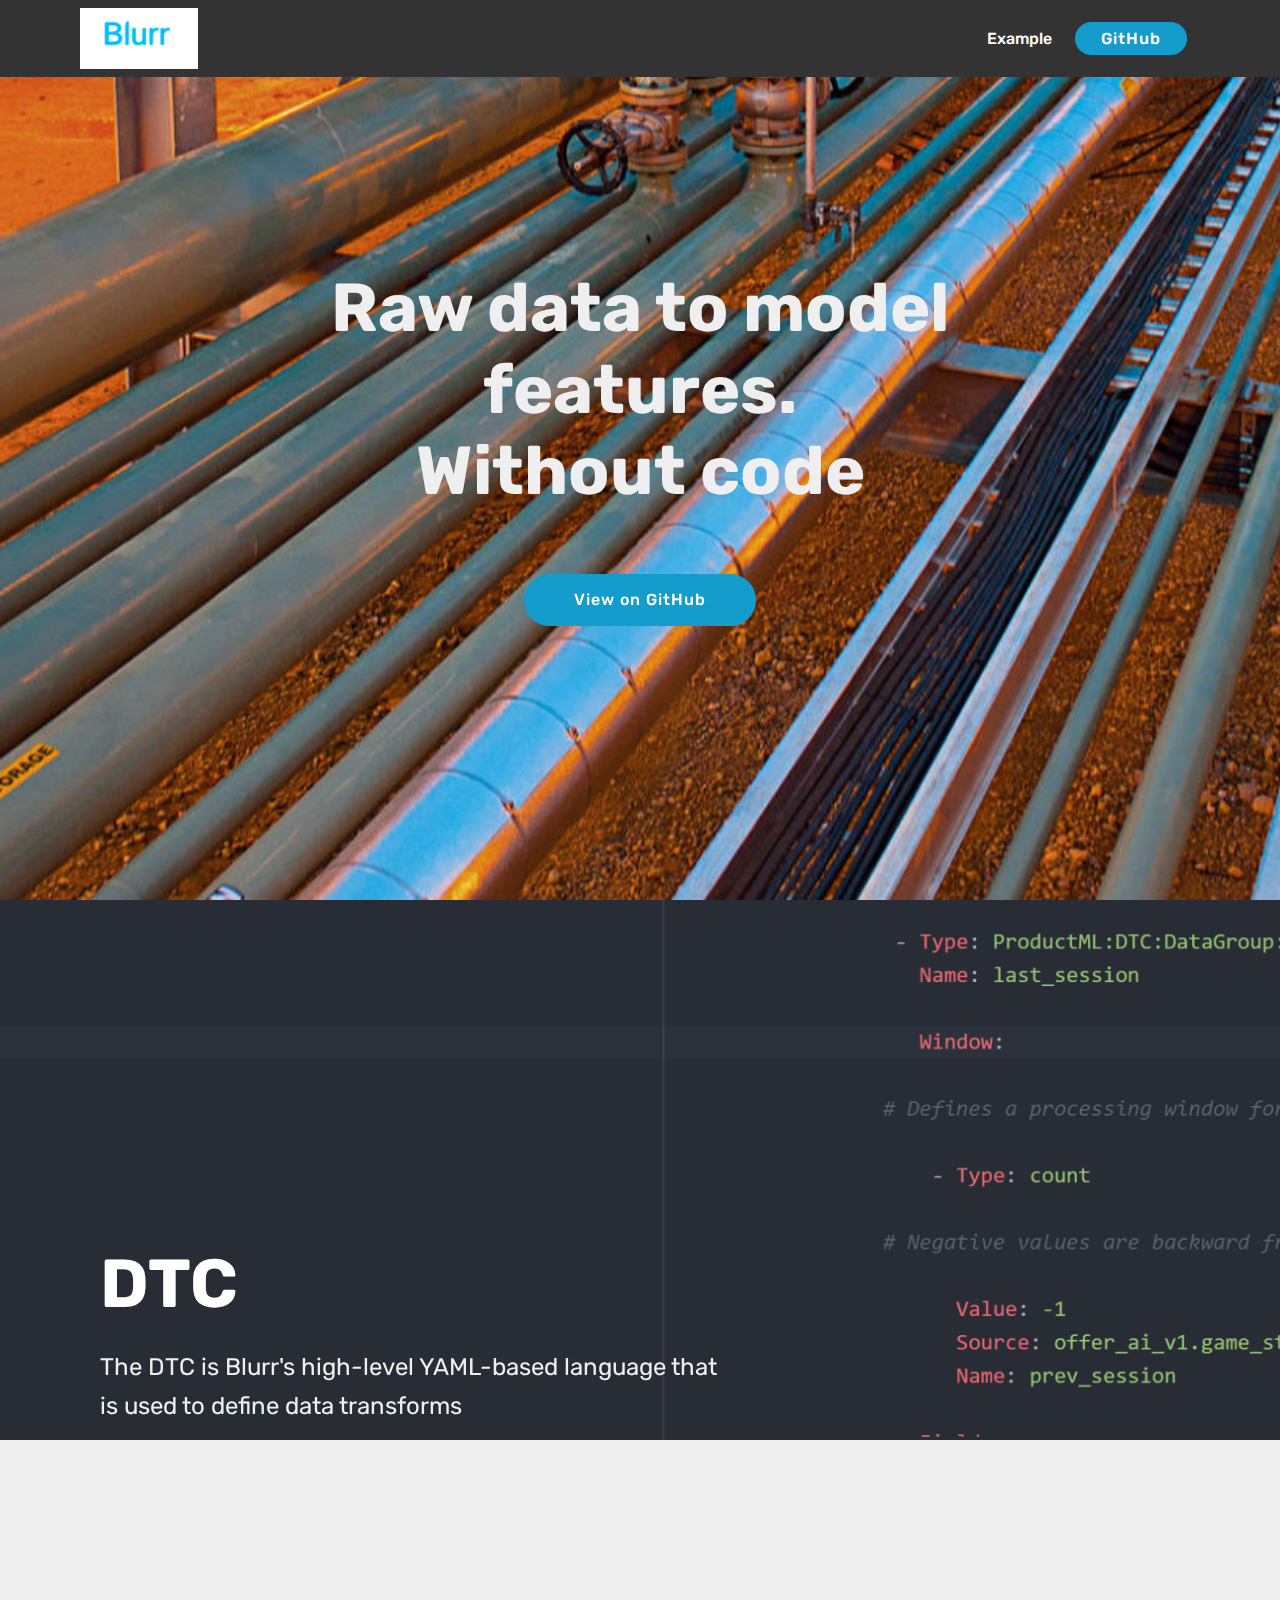
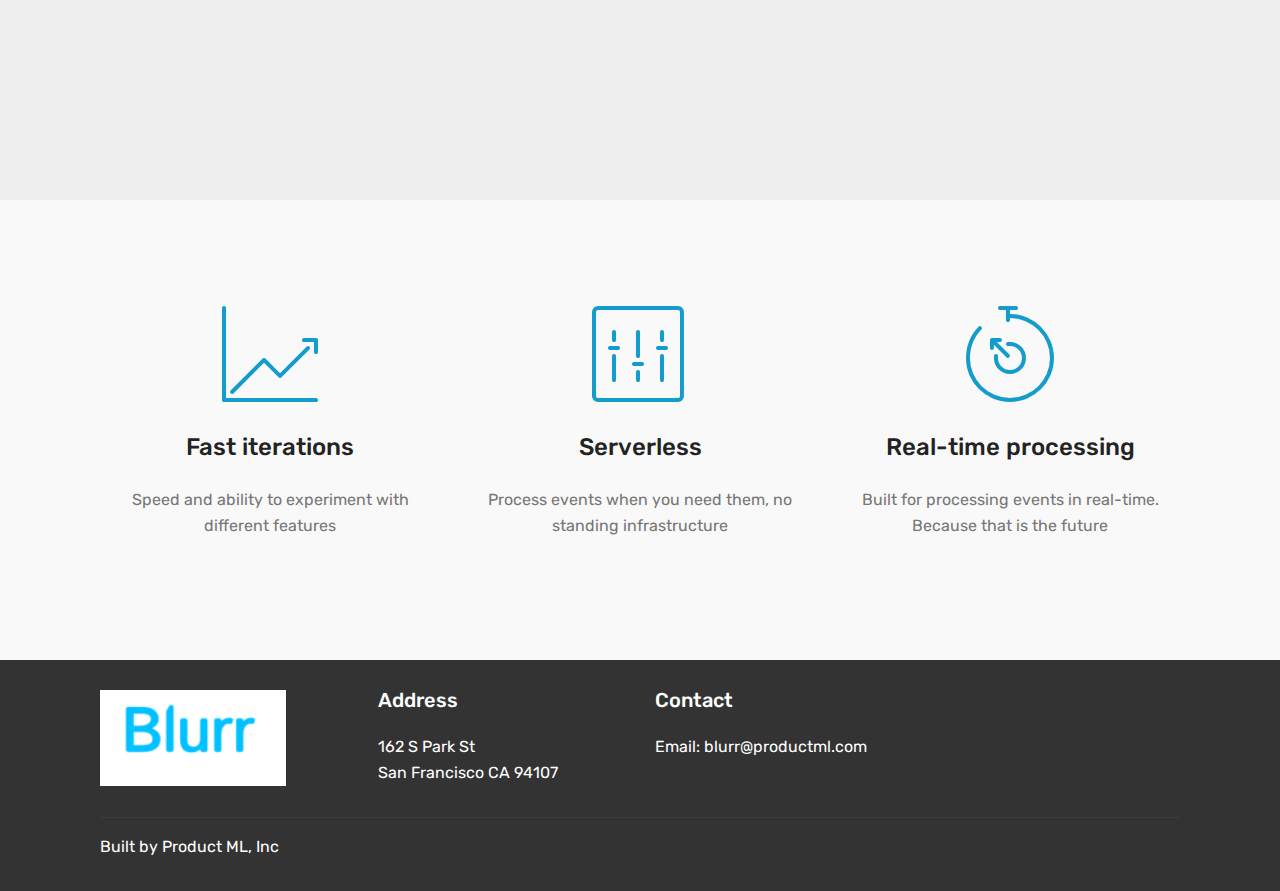
==== index.html @ 09327fb5 "create github pages" ====
<!DOCTYPE html>
<html >
<head>
  <!-- Site made with Mobirise Website Builder v4.6.6, https://mobirise.com -->
  <meta charset="UTF-8">
  <meta http-equiv="X-UA-Compatible" content="IE=edge">
  <meta name="generator" content="Mobirise v4.6.6, mobirise.com">
  <meta name="viewport" content="width=device-width, initial-scale=1, minimum-scale=1">
  <link rel="shortcut icon" href="assets/images/blurr-logo-122x63.png" type="image/x-icon">
  <meta name="description" content="">
  <title>Home</title>
  <link rel="stylesheet" href="assets/web/assets/mobirise-icons/mobirise-icons.css">
  <link rel="stylesheet" href="assets/tether/tether.min.css">
  <link rel="stylesheet" href="assets/bootstrap/css/bootstrap.min.css">
  <link rel="stylesheet" href="assets/bootstrap/css/bootstrap-grid.min.css">
  <link rel="stylesheet" href="assets/bootstrap/css/bootstrap-reboot.min.css">
  <link rel="stylesheet" href="assets/socicon/css/styles.css">
  <link rel="stylesheet" href="assets/dropdown/css/style.css">
  <link rel="stylesheet" href="assets/theme/css/style.css">
  <link rel="stylesheet" href="assets/mobirise/css/mbr-additional.css" type="text/css">
  
  
  
</head>
<body>
  <section class="menu cid-qMsHiB7pyV" once="menu" id="menu2-j">

    

    <nav class="navbar navbar-expand beta-menu navbar-dropdown align-items-center navbar-fixed-top navbar-toggleable-sm">
        <button class="navbar-toggler navbar-toggler-right" type="button" data-toggle="collapse" data-target="#navbarSupportedContent" aria-controls="navbarSupportedContent" aria-expanded="false" aria-label="Toggle navigation">
            <div class="hamburger">
                <span></span>
                <span></span>
                <span></span>
                <span></span>
            </div>
        </button>
        <div class="menu-logo">
            <div class="navbar-brand">
                <span class="navbar-logo">
                    <a href="http://blurr.ai">
                        <img src="assets/images/blurr-logo-122x63.png" alt="Mobirise" title="" style="height: 3.8rem;">
                    </a>
                </span>
                
            </div>
        </div>
        <div class="collapse navbar-collapse" id="navbarSupportedContent">
            <ul class="navbar-nav nav-dropdown" data-app-modern-menu="true"><li class="nav-item">
                    <a class="nav-link link text-white display-4" href="https://github.com/productml/blurr/blob/master/examples/offer-ai/offer-ai-walkthrough.md" target="_blank">
                        Example</a>
                </li></ul>
            <div class="navbar-buttons mbr-section-btn"><a class="btn btn-sm btn-primary display-4" href="https://github.com/productml/blurr" target="_blank">GitHub</a></div>
        </div>
    </nav>
</section>

<section class="engine"><a href="https://mobirise.ws/q">free website creator download</a></section><section class="cid-qMpmPzjKO6 mbr-fullscreen mbr-parallax-background" id="header2-f">

    

    

    <div class="container align-center">
        <div class="row justify-content-md-center">
            <div class="mbr-white col-md-10">
                <h1 class="mbr-section-title mbr-bold pb-3 mbr-fonts-style display-1">Raw data to model features.<br>Without code</h1>
                
                <p class="mbr-text pb-3 mbr-fonts-style display-5"></p>
                <div class="mbr-section-btn"><a class="btn btn-md btn-primary display-4" href="https://github.com/productml/blurr" target="_blank">View on GitHub</a></div>
            </div>
        </div>
    </div>
    
</section>

<section class="header9 cid-qMstLrSmsn mbr-fullscreen mbr-parallax-background" id="header9-h">

    

    

    <div class="container">
        <div class="media-container-column mbr-white col-md-8">
            <h1 class="mbr-section-title align-left mbr-bold pb-3 mbr-fonts-style display-1">
                DTC</h1>
            
            <p class="mbr-text align-left pb-3 mbr-fonts-style display-5">The DTC is Blurr's high-level YAML-based language that <br>is used to define data transforms</p>
            
        </div>
    </div>

    
</section>

<section class="features1 cid-qMsy5CIolj" id="features1-i">
    
    

    
    <div class="container">
        <div class="media-container-row">

            <div class="card p-3 col-12 col-md-6 col-lg-4">
                <div class="card-img pb-3">
                    <span class="mbr-iconfont mbri-growing-chart"></span>
                </div>
                <div class="card-box">
                    <h4 class="card-title py-3 mbr-fonts-style display-5">Fast iterations</h4>
                    <p class="mbr-text mbr-fonts-style display-7">Speed and ability to experiment with different features</p>
                </div>
            </div>

            <div class="card p-3 col-12 col-md-6 col-lg-4">
                <div class="card-img pb-3">
                    <span class="mbr-iconfont mbri-setting2"></span>
                </div>
                <div class="card-box">
                    <h4 class="card-title py-3 mbr-fonts-style display-5">
                        Serverless</h4>
                    <p class="mbr-text mbr-fonts-style display-7">Process events when you need them, no standing infrastructure</p>
                </div>
            </div>

            <div class="card p-3 col-12 col-md-6 col-lg-4">
                <div class="card-img pb-3">
                    <span class="mbr-iconfont mbri-timer"></span>
                </div>
                <div class="card-box">
                    <h4 class="card-title py-3 mbr-fonts-style display-5">
                        Real-time processing</h4>
                    <p class="mbr-text mbr-fonts-style display-7">Built for processing events in real-time. Because that is the future</p>
                </div>
            </div>

            

        </div>

    </div>

</section>

<section class="cid-qMpmPA6nR7" id="footer1-g">

    

    

    <div class="container">
        <div class="media-container-row content text-white">
            <div class="col-12 col-md-3">
                <div class="media-wrap">
                    
                        <img src="assets/images/blurr-logo-192x99.png" alt="Mobirise" title="">
                    
                </div>
            </div>
            <div class="col-12 col-md-3 mbr-fonts-style display-7">
                <h5 class="pb-3">
                    Address
                </h5>
                <p class="mbr-text">
                    162 S Park St &nbsp; &nbsp; &nbsp; &nbsp; &nbsp; &nbsp; &nbsp; &nbsp; &nbsp; &nbsp;&nbsp;<br>San Francisco CA 94107</p>
            </div>
            <div class="col-12 col-md-3 mbr-fonts-style display-7">
                <h5 class="pb-3">
                    Contact</h5>
                <p class="mbr-text">
                    Email: blurr@productml.com&nbsp;<br><br></p>
            </div>
            <div class="col-12 col-md-3 mbr-fonts-style display-7">
                <h5 class="pb-3"></h5>
                <p class="mbr-text"></p>
            </div>
        </div>
        <div class="footer-lower">
            <div class="media-container-row">
                <div class="col-sm-12">
                    <hr>
                </div>
            </div>
            <div class="media-container-row mbr-white">
                <div class="col-sm-6 copyright">
                    <p class="mbr-text mbr-fonts-style display-7">Built by Product ML, Inc</p>
                </div>
                <div class="col-md-6">
                    
                </div>
            </div>
        </div>
    </div>
</section>


  <script src="assets/web/assets/jquery/jquery.min.js"></script>
  <script src="assets/popper/popper.min.js"></script>
  <script src="assets/tether/tether.min.js"></script>
  <script src="assets/bootstrap/js/bootstrap.min.js"></script>
  <script src="assets/dropdown/js/script.min.js"></script>
  <script src="assets/touchswipe/jquery.touch-swipe.min.js"></script>
  <script src="assets/parallax/jarallax.min.js"></script>
  <script src="assets/smoothscroll/smooth-scroll.js"></script>
  <script src="assets/theme/js/script.js"></script>
  
  
</body>
</html>
---- assets/web/assets/mobirise-icons/mobirise-icons.css ----
@font-face {
  font-family: 'MobiriseIcons';
  src:  url('mobirise-icons.eot?spat4u');
  src:  url('mobirise-icons.eot?spat4u#iefix') format('embedded-opentype'),
    url('mobirise-icons.ttf?spat4u') format('truetype'),
    url('mobirise-icons.woff?spat4u') format('woff'),
    url('mobirise-icons.svg?spat4u#MobiriseIcons') format('svg');
  font-weight: normal;
  font-style: normal;
}

[class^="mbri-"], [class*=" mbri-"] {
  /* use !important to prevent issues with browser extensions that change fonts */
  font-family: MobiriseIcons !important;
  speak: none;
  font-style: normal;
  font-weight: normal;
  font-variant: normal;
  text-transform: none;
  line-height: 1;

  /* Better Font Rendering =========== */
  -webkit-font-smoothing: antialiased;
  -moz-osx-font-smoothing: grayscale;
}

.mbri-add-submenu:before {
  content: "\e900";
}
.mbri-alert:before {
  content: "\e901";
}
.mbri-align-center:before {
  content: "\e902";
}
.mbri-align-justify:before {
  content: "\e903";
}
.mbri-align-left:before {
  content: "\e904";
}
.mbri-align-right:before {
  content: "\e905";
}
.mbri-android:before {
  content: "\e906";
}
.mbri-apple:before {
  content: "\e907";
}
.mbri-arrow-down:before {
  content: "\e908";
}
.mbri-arrow-next:before {
  content: "\e909";
}
.mbri-arrow-prev:before {
  content: "\e90a";
}
.mbri-arrow-up:before {
  content: "\e90b";
}
.mbri-bold:before {
  content: "\e90c";
}
.mbri-bookmark:before {
  content: "\e90d";
}
.mbri-bootstrap:before {
  content: "\e90e";
}
.mbri-briefcase:before {
  content: "\e90f";
}
.mbri-browse:before {
  content: "\e910";
}
.mbri-bulleted-list:before {
  content: "\e911";
}
.mbri-calendar:before {
  content: "\e912";
}
.mbri-camera:before {
  content: "\e913";
}
.mbri-cart-add:before {
  content: "\e914";
}
.mbri-cart-full:before {
  content: "\e915";
}
.mbri-cash:before {
  content: "\e916";
}
.mbri-change-style:before {
  content: "\e917";
}
.mbri-chat:before {
  content: "\e918";
}
.mbri-clock:before {
  content: "\e919";
}
.mbri-close:before {
  content: "\e91a";
}
.mbri-cloud:before {
  content: "\e91b";
}
.mbri-code:before {
  content: "\e91c";
}
.mbri-contact-form:before {
  content: "\e91d";
}
.mbri-credit-card:before {
  content: "\e91e";
}
.mbri-cursor-click:before {
  content: "\e91f";
}
.mbri-cust-feedback:before {
  content: "\e920";
}
.mbri-database:before {
  content: "\e921";
}
.mbri-delivery:before {
  content: "\e922";
}
.mbri-desktop:before {
  content: "\e923";
}
.mbri-devices:before {
  content: "\e924";
}
.mbri-down:before {
  content: "\e925";
}
.mbri-download:before {
  content: "\e989";
}
.mbri-drag-n-drop:before {
  content: "\e927";
}
.mbri-drag-n-drop2:before {
  content: "\e928";
}
.mbri-edit:before {
  content: "\e929";
}
.mbri-edit2:before {
  content: "\e92a";
}
.mbri-error:before {
  content: "\e92b";
}
.mbri-extension:before {
  content: "\e92c";
}
.mbri-features:before {
  content: "\e92d";
}
.mbri-file:before {
  content: "\e92e";
}
.mbri-flag:before {
  content: "\e92f";
}
.mbri-folder:before {
  content: "\e930";
}
.mbri-gift:before {
  content: "\e931";
}
.mbri-github:before {
  content: "\e932";
}
.mbri-globe:before {
  content: "\e933";
}
.mbri-globe-2:before {
  content: "\e934";
}
.mbri-growing-chart:before {
  content: "\e935";
}
.mbri-hearth:before {
  content: "\e936";
}
.mbri-help:before {
  content: "\e937";
}
.mbri-home:before {
  content: "\e938";
}
.mbri-hot-cup:before {
  content: "\e939";
}
.mbri-idea:before {
  content: "\e93a";
}
.mbri-image-gallery:before {
  content: "\e93b";
}
.mbri-image-slider:before {
  content: "\e93c";
}
.mbri-info:before {
  content: "\e93d";
}
.mbri-italic:before {
  content: "\e93e";
}
.mbri-key:before {
  content: "\e93f";
}
.mbri-laptop:before {
  content: "\e940";
}
.mbri-layers:before {
  content: "\e941";
}
.mbri-left-right:before {
  content: "\e942";
}
.mbri-left:before {
  content: "\e943";
}
.mbri-letter:before {
  content: "\e944";
}
.mbri-like:before {
  content: "\e945";
}
.mbri-link:before {
  content: "\e946";
}
.mbri-lock:before {
  content: "\e947";
}
.mbri-login:before {
  content: "\e948";
}
.mbri-logout:before {
  content: "\e949";
}
.mbri-magic-stick:before {
  content: "\e94a";
}
.mbri-map-pin:before {
  content: "\e94b";
}
.mbri-menu:before {
  content: "\e94c";
}
.mbri-mobile:before {
  content: "\e94d";
}
.mbri-mobile2:before {
  content: "\e94e";
}
.mbri-mobirise:before {
  content: "\e94f";
}
.mbri-more-horizontal:before {
  content: "\e950";
}
.mbri-more-vertical:before {
  content: "\e951";
}
.mbri-music:before {
  content: "\e952";
}
.mbri-new-file:before {
  content: "\e953";
}
.mbri-numbered-list:before {
  content: "\e954";
}
.mbri-opened-folder:before {
  content: "\e955";
}
.mbri-pages:before {
  content: "\e956";
}
.mbri-paper-plane:before {
  content: "\e957";
}
.mbri-paperclip:before {
  content: "\e958";
}
.mbri-photo:before {
  content: "\e959";
}
.mbri-photos:before {
  content: "\e95a";
}
.mbri-pin:before {
  content: "\e95b";
}
.mbri-play:before {
  content: "\e95c";
}
.mbri-plus:before {
  content: "\e95d";
}
.mbri-preview:before {
  content: "\e95e";
}
.mbri-print:before {
  content: "\e95f";
}
.mbri-protect:before {
  content: "\e960";
}
.mbri-question:before {
  content: "\e961";
}
.mbri-quote-left:before {
  content: "\e962";
}
.mbri-quote-right:before {
  content: "\e963";
}
.mbri-refresh:before {
  content: "\e964";
}
.mbri-responsive:before {
  content: "\e965";
}
.mbri-right:before {
  content: "\e966";
}
.mbri-rocket:before {
  content: "\e967";
}
.mbri-sad-face:before {
  content: "\e968";
}
.mbri-sale:before {
  content: "\e969";
}
.mbri-save:before {
  content: "\e96a";
}
.mbri-search:before {
  content: "\e96b";
}
.mbri-setting:before {
  content: "\e96c";
}
.mbri-setting2:before {
  content: "\e96d";
}
.mbri-setting3:before {
  content: "\e96e";
}
.mbri-share:before {
  content: "\e96f";
}
.mbri-shopping-bag:before {
  content: "\e970";
}
.mbri-shopping-basket:before {
  content: "\e971";
}
.mbri-shopping-cart:before {
  content: "\e972";
}
.mbri-sites:before {
  content: "\e973";
}
.mbri-smile-face:before {
  content: "\e974";
}
.mbri-speed:before {
  content: "\e975";
}
.mbri-star:before {
  content: "\e976";
}
.mbri-success:before {
  content: "\e977";
}
.mbri-sun:before {
  content: "\e978";
}
.mbri-sun2:before {
  content: "\e979";
}
.mbri-tablet:before {
  content: "\e97a";
}
.mbri-tablet-vertical:before {
  content: "\e97b";
}
.mbri-target:before {
  content: "\e97c";
}
.mbri-timer:before {
  content: "\e97d";
}
.mbri-to-ftp:before {
  content: "\e97e";
}
.mbri-to-local-drive:before {
  content: "\e97f";
}
.mbri-touch-swipe:before {
  content: "\e980";
}
.mbri-touch:before {
  content: "\e981";
}
.mbri-trash:before {
  content: "\e982";
}
.mbri-underline:before {
  content: "\e983";
}
.mbri-unlink:before {
  content: "\e984";
}
.mbri-unlock:before {
  content: "\e985";
}
.mbri-up-down:before {
  content: "\e986";
}
.mbri-up:before {
  content: "\e987";
}
.mbri-update:before {
  content: "\e988";
}
.mbri-upload:before {
 content: "\e926"; 
}
.mbri-user:before {
  content: "\e98a";
}
.mbri-user2:before {
  content: "\e98b";
}
.mbri-users:before {
  content: "\e98c";
}
.mbri-video:before {
  content: "\e98d";
}
.mbri-video-play:before {
  content: "\e98e";
}
.mbri-watch:before {
  content: "\e98f";
}
.mbri-website-theme:before {
  content: "\e990";
}
.mbri-wifi:before {
  content: "\e991";
}
.mbri-windows:before {
  content: "\e992";
}
.mbri-zoom-out:before {
  content: "\e993";
}
.mbri-redo:before {
  content: "\e994";
}
.mbri-undo:before {
  content: "\e995";
}
---- assets/socicon/css/styles.css ----
@charset "UTF-8";

@font-face {
  font-family: "socicon";
  src:url("../fonts/socicon.eot");
  src:url("../fonts/socicon.eot?#iefix") format("embedded-opentype"),
    url("../fonts/socicon.woff") format("woff"),
    url("../fonts/socicon.ttf") format("truetype"),
    url("../fonts/socicon.svg#socicon") format("svg");
  font-weight: normal;
  font-style: normal;

}

[data-icon]:before {
  font-family: "socicon" !important;
  content: attr(data-icon);
  font-style: normal !important;
  font-weight: normal !important;
  font-variant: normal !important;
  text-transform: none !important;
  speak: none;
  line-height: 1;
  -webkit-font-smoothing: antialiased;
  -moz-osx-font-smoothing: grayscale;
}

[class^="socicon-"]:before,
[class*=" socicon-"]:before {
  font-family: "socicon" !important;
  font-style: normal !important;
  font-weight: normal !important;
  font-variant: normal !important;
  text-transform: none !important;
  speak: none;
  line-height: 1;
  -webkit-font-smoothing: antialiased;
  -moz-osx-font-smoothing: grayscale;
}

.socicon-modelmayhem:before {
  content: "\e000";
}
.socicon-mixcloud:before {
  content: "\e001";
}
.socicon-drupal:before {
  content: "\e002";
}
.socicon-swarm:before {
  content: "\e003";
}
.socicon-istock:before {
  content: "\e004";
}
.socicon-yammer:before {
  content: "\e005";
}
.socicon-ello:before {
  content: "\e006";
}
.socicon-stackoverflow:before {
  content: "\e007";
}
.socicon-persona:before {
  content: "\e008";
}
.socicon-triplej:before {
  content: "\e009";
}
.socicon-houzz:before {
  content: "\e00a";
}
.socicon-rss:before {
  content: "\e00b";
}
.socicon-paypal:before {
  content: "\e00c";
}
.socicon-odnoklassniki:before {
  content: "\e00d";
}
.socicon-airbnb:before {
  content: "\e00e";
}
.socicon-periscope:before {
  content: "\e00f";
}
.socicon-outlook:before {
  content: "\e010";
}
.socicon-coderwall:before {
  content: "\e011";
}
.socicon-tripadvisor:before {
  content: "\e012";
}
.socicon-appnet:before {
  content: "\e013";
}
.socicon-goodreads:before {
  content: "\e014";
}
.socicon-tripit:before {
  content: "\e015";
}
.socicon-lanyrd:before {
  content: "\e016";
}
.socicon-slideshare:before {
  content: "\e017";
}
.socicon-buffer:before {
  content: "\e018";
}
.socicon-disqus:before {
  content: "\e019";
}
.socicon-vkontakte:before {
  content: "\e01a";
}
.socicon-whatsapp:before {
  content: "\e01b";
}
.socicon-patreon:before {
  content: "\e01c";
}
.socicon-storehouse:before {
  content: "\e01d";
}
.socicon-pocket:before {
  content: "\e01e";
}
.socicon-mail:before {
  content: "\e01f";
}
.socicon-blogger:before {
  content: "\e020";
}
.socicon-technorati:before {
  content: "\e021";
}
.socicon-reddit:before {
  content: "\e022";
}
.socicon-dribbble:before {
  content: "\e023";
}
.socicon-stumbleupon:before {
  content: "\e024";
}
.socicon-digg:before {
  content: "\e025";
}
.socicon-envato:before {
  content: "\e026";
}
.socicon-behance:before {
  content: "\e027";
}
.socicon-delicious:before {
  content: "\e028";
}
.socicon-deviantart:before {
  content: "\e029";
}
.socicon-forrst:before {
  content: "\e02a";
}
.socicon-play:before {
  content: "\e02b";
}
.socicon-zerply:before {
  content: "\e02c";
}
.socicon-wikipedia:before {
  content: "\e02d";
}
.socicon-apple:before {
  content: "\e02e";
}
.socicon-flattr:before {
  content: "\e02f";
}
.socicon-github:before {
  content: "\e030";
}
.socicon-renren:before {
  content: "\e031";
}
.socicon-friendfeed:before {
  content: "\e032";
}
.socicon-newsvine:before {
  content: "\e033";
}
.socicon-identica:before {
  content: "\e034";
}
.socicon-bebo:before {
  content: "\e035";
}
.socicon-zynga:before {
  content: "\e036";
}
.socicon-steam:before {
  content: "\e037";
}
.socicon-xbox:before {
  content: "\e038";
}
.socicon-windows:before {
  content: "\e039";
}
.socicon-qq:before {
  content: "\e03a";
}
.socicon-douban:before {
  content: "\e03b";
}
.socicon-meetup:before {
  content: "\e03c";
}
.socicon-playstation:before {
  content: "\e03d";
}
.socicon-android:before {
  content: "\e03e";
}
.socicon-snapchat:before {
  content: "\e03f";
}
.socicon-twitter:before {
  content: "\e040";
}
.socicon-facebook:before {
  content: "\e041";
}
.socicon-googleplus:before {
  content: "\e042";
}
.socicon-pinterest:before {
  content: "\e043";
}
.socicon-foursquare:before {
  content: "\e044";
}
.socicon-yahoo:before {
  content: "\e045";
}
.socicon-skype:before {
  content: "\e046";
}
.socicon-yelp:before {
  content: "\e047";
}
.socicon-feedburner:before {
  content: "\e048";
}
.socicon-linkedin:before {
  content: "\e049";
}
.socicon-viadeo:before {
  content: "\e04a";
}
.socicon-xing:before {
  content: "\e04b";
}
.socicon-myspace:before {
  content: "\e04c";
}
.socicon-soundcloud:before {
  content: "\e04d";
}
.socicon-spotify:before {
  content: "\e04e";
}
.socicon-grooveshark:before {
  content: "\e04f";
}
.socicon-lastfm:before {
  content: "\e050";
}
.socicon-youtube:before {
  content: "\e051";
}
.socicon-vimeo:before {
  content: "\e052";
}
.socicon-dailymotion:before {
  content: "\e053";
}
.socicon-vine:before {
  content: "\e054";
}
.socicon-flickr:before {
  content: "\e055";
}
.socicon-500px:before {
  content: "\e056";
}
.socicon-wordpress:before {
  content: "\e058";
}
.socicon-tumblr:before {
  content: "\e059";
}
.socicon-twitch:before {
  content: "\e05a";
}
.socicon-8tracks:before {
  content: "\e05b";
}
.socicon-amazon:before {
  content: "\e05c";
}
.socicon-icq:before {
  content: "\e05d";
}
.socicon-smugmug:before {
  content: "\e05e";
}
.socicon-ravelry:before {
  content: "\e05f";
}
.socicon-weibo:before {
  content: "\e060";
}
.socicon-baidu:before {
  content: "\e061";
}
.socicon-angellist:before {
  content: "\e062";
}
.socicon-ebay:before {
  content: "\e063";
}
.socicon-imdb:before {
  content: "\e064";
}
.socicon-stayfriends:before {
  content: "\e065";
}
.socicon-residentadvisor:before {
  content: "\e066";
}
.socicon-google:before {
  content: "\e067";
}
.socicon-yandex:before {
  content: "\e068";
}
.socicon-sharethis:before {
  content: "\e069";
}
.socicon-bandcamp:before {
  content: "\e06a";
}
.socicon-itunes:before {
  content: "\e06b";
}
.socicon-deezer:before {
  content: "\e06c";
}
.socicon-telegram:before {
  content: "\e06e";
}
.socicon-openid:before {
  content: "\e06f";
}
.socicon-amplement:before {
  content: "\e070";
}
.socicon-viber:before {
  content: "\e071";
}
.socicon-zomato:before {
  content: "\e072";
}
.socicon-draugiem:before {
  content: "\e074";
}
.socicon-endomodo:before {
  content: "\e075";
}
.socicon-filmweb:before {
  content: "\e076";
}
.socicon-stackexchange:before {
  content: "\e077";
}
.socicon-wykop:before {
  content: "\e078";
}
.socicon-teamspeak:before {
  content: "\e079";
}
.socicon-teamviewer:before {
  content: "\e07a";
}
.socicon-ventrilo:before {
  content: "\e07b";
}
.socicon-younow:before {
  content: "\e07c";
}
.socicon-raidcall:before {
  content: "\e07d";
}
.socicon-mumble:before {
  content: "\e07e";
}
.socicon-medium:before {
  content: "\e06d";
}
.socicon-bebee:before {
  content: "\e07f";
}
.socicon-hitbox:before {
  content: "\e080";
}
.socicon-reverbnation:before {
  content: "\e081";
}
.socicon-formulr:before {
  content: "\e082";
}
.socicon-instagram:before {
  content: "\e057";
}
.socicon-battlenet:before {
  content: "\e083";
}
.socicon-chrome:before {
  content: "\e084";
}
.socicon-discord:before {
  content: "\e086";
}
.socicon-issuu:before {
  content: "\e087";
}
.socicon-macos:before {
  content: "\e088";
}
.socicon-firefox:before {
  content: "\e089";
}
.socicon-opera:before {
  content: "\e08d";
}
.socicon-keybase:before {
  content: "\e090";
}
.socicon-alliance:before {
  content: "\e091";
}
.socicon-livejournal:before {
  content: "\e092";
}
.socicon-googlephotos:before {
  content: "\e093";
}
.socicon-horde:before {
  content: "\e094";
}
.socicon-etsy:before {
  content: "\e095";
}
.socicon-zapier:before {
  content: "\e096";
}
.socicon-google-scholar:before {
  content: "\e097";
}
.socicon-researchgate:before {
  content: "\e098";
}
.socicon-wechat:before {
  content: "\e099";
}
.socicon-strava:before {
  content: "\e09a";
}
.socicon-line:before {
  content: "\e09b";
}
.socicon-lyft:before {
  content: "\e09c";
}
.socicon-uber:before {
  content: "\e09d";
}
.socicon-songkick:before {
  content: "\e09e";
}
.socicon-viewbug:before {
  content: "\e09f";
}
.socicon-googlegroups:before {
  content: "\e0a0";
}
.socicon-quora:before {
  content: "\e073";
}
.socicon-diablo:before {
  content: "\e085";
}
.socicon-blizzard:before {
  content: "\e0a1";
}
.socicon-hearthstone:before {
  content: "\e08b";
}
.socicon-heroes:before {
  content: "\e08a";
}
.socicon-overwatch:before {
  content: "\e08c";
}
.socicon-warcraft:before {
  content: "\e08e";
}
.socicon-starcraft:before {
  content: "\e08f";
}
.socicon-beam:before {
  content: "\e0a2";
}
.socicon-curse:before {
  content: "\e0a3";
}
.socicon-player:before {
  content: "\e0a4";
}
.socicon-streamjar:before {
  content: "\e0a5";
}
.socicon-nintendo:before {
  content: "\e0a6";
}
.socicon-hellocoton:before {
  content: "\e0a7";
}
---- assets/dropdown/css/style.css ----
.navbar-dropdown {
  left: 0;
  padding: 0;
  position: absolute;
  right: 0;
  top: 0;
  transition: all 0.45s ease;
  z-index: 1030;
  background: #282828; }
  .navbar-dropdown .navbar-logo {
    margin-right: 0.8rem;
    transition: margin 0.3s ease-in-out;
    vertical-align: middle; }
    .navbar-dropdown .navbar-logo img {
      height: 3.125rem;
      transition: all 0.3s ease-in-out; }
    .navbar-dropdown .navbar-logo.mbr-iconfont {
      font-size: 3.125rem;
      line-height: 3.125rem; }
  .navbar-dropdown .navbar-caption {
    font-weight: 700;
    white-space: normal;
    vertical-align: -4px;
    line-height: 3.125rem !important; }
    .navbar-dropdown .navbar-caption, .navbar-dropdown .navbar-caption:hover {
      color: inherit;
      text-decoration: none; }
  .navbar-dropdown .mbr-iconfont + .navbar-caption {
    vertical-align: -1px; }
  .navbar-dropdown.navbar-fixed-top {
    position: fixed; }
  .navbar-dropdown .navbar-brand span {
    vertical-align: -4px; }
  .navbar-dropdown.bg-color.transparent {
    background: none; }
  .navbar-dropdown.navbar-short .navbar-brand {
    padding: 0.625rem 0; }
    .navbar-dropdown.navbar-short .navbar-brand span {
      vertical-align: -1px; }
  .navbar-dropdown.navbar-short .navbar-caption {
    line-height: 2.375rem !important;
    vertical-align: -2px; }
  .navbar-dropdown.navbar-short .navbar-logo {
    margin-right: 0.5rem; }
    .navbar-dropdown.navbar-short .navbar-logo img {
      height: 2.375rem; }
    .navbar-dropdown.navbar-short .navbar-logo.mbr-iconfont {
      font-size: 2.375rem;
      line-height: 2.375rem; }
  .navbar-dropdown.navbar-short .mbr-table-cell {
    height: 3.625rem; }
  .navbar-dropdown .navbar-close {
    left: 0.6875rem;
    position: fixed;
    top: 0.75rem;
    z-index: 1000; }
  .navbar-dropdown .hamburger-icon {
    content: "";
    display: inline-block;
    vertical-align: middle;
    width: 16px;
    -webkit-box-shadow: 0 -6px 0 1px #282828,0 0 0 1px #282828,0 6px 0 1px #282828;
    -moz-box-shadow: 0 -6px 0 1px #282828,0 0 0 1px #282828,0 6px 0 1px #282828;
    box-shadow: 0 -6px 0 1px #282828,0 0 0 1px #282828,0 6px 0 1px #282828; }

.dropdown-menu .dropdown-toggle[data-toggle="dropdown-submenu"]::after {
  border-bottom: 0.35em solid transparent;
  border-left: 0.35em solid;
  border-right: 0;
  border-top: 0.35em solid transparent;
  margin-left: 0.3rem; }

.dropdown-menu .dropdown-item:focus {
  outline: 0; }

.nav-dropdown {
  font-size: 0.75rem;
  font-weight: 500;
  height: auto !important; }
  .nav-dropdown .nav-btn {
    padding-left: 1rem; }
  .nav-dropdown .link {
    margin: .667em 1.667em;
    font-weight: 500;
    padding: 0;
    transition: color .2s ease-in-out; }
    .nav-dropdown .link.dropdown-toggle {
      margin-right: 2.583em; }
      .nav-dropdown .link.dropdown-toggle::after {
        margin-left: .25rem;
        border-top: 0.35em solid;
        border-right: 0.35em solid transparent;
        border-left: 0.35em solid transparent;
        border-bottom: 0; }
      .nav-dropdown .link.dropdown-toggle[aria-expanded="true"] {
        margin: 0;
        padding: 0.667em 3.263em  0.667em 1.667em; }
  .nav-dropdown .link::after,
  .nav-dropdown .dropdown-item::after {
    color: inherit; }
  .nav-dropdown .btn {
    font-size: 0.75rem;
    font-weight: 700;
    letter-spacing: 0;
    margin-bottom: 0;
    padding-left: 1.25rem;
    padding-right: 1.25rem; }
  .nav-dropdown .dropdown-menu {
    border-radius: 0;
    border: 0;
    left: 0;
    margin: 0;
    padding-bottom: 1.25rem;
    padding-top: 1.25rem;
    position: relative; }
  .nav-dropdown .dropdown-submenu {
    margin-left: 0.125rem;
    top: 0; }
  .nav-dropdown .dropdown-item {
    font-weight: 500;
    line-height: 2;
    padding: 0.3846em 4.615em 0.3846em 1.5385em;
    position: relative;
    transition: color .2s ease-in-out, background-color .2s ease-in-out; }
    .nav-dropdown .dropdown-item::after {
      margin-top: -0.3077em;
      position: absolute;
      right: 1.1538em;
      top: 50%; }
    .nav-dropdown .dropdown-item:focus, .nav-dropdown .dropdown-item:hover {
      background: none; }

@media (max-width: 767px) {
  .nav-dropdown.navbar-toggleable-sm {
    bottom: 0;
    display: none;
    left: 0;
    overflow-x: hidden;
    position: fixed;
    top: 0;
    transform: translateX(-100%);
    -ms-transform: translateX(-100%);
    -webkit-transform: translateX(-100%);
    width: 18.75rem;
    z-index: 999; } }
.nav-dropdown.navbar-toggleable-xl {
  bottom: 0;
  display: none;
  left: 0;
  overflow-x: hidden;
  position: fixed;
  top: 0;
  transform: translateX(-100%);
  -ms-transform: translateX(-100%);
  -webkit-transform: translateX(-100%);
  width: 18.75rem;
  z-index: 999; }

.nav-dropdown-sm {
  display: block !important;
  overflow-x: hidden;
  overflow: auto;
  padding-top: 3.875rem; }
  .nav-dropdown-sm::after {
    content: "";
    display: block;
    height: 3rem;
    width: 100%; }
  .nav-dropdown-sm.collapse.in ~ .navbar-close {
    display: block !important; }
  .nav-dropdown-sm.collapsing, .nav-dropdown-sm.collapse.in {
    transform: translateX(0);
    -ms-transform: translateX(0);
    -webkit-transform: translateX(0);
    transition: all 0.25s ease-out;
    -webkit-transition: all 0.25s ease-out;
    background: #282828; }
  .nav-dropdown-sm.collapsing[aria-expanded="false"] {
    transform: translateX(-100%);
    -ms-transform: translateX(-100%);
    -webkit-transform: translateX(-100%); }
  .nav-dropdown-sm .nav-item {
    display: block;
    margin-left: 0 !important;
    padding-left: 0; }
  .nav-dropdown-sm .link,
  .nav-dropdown-sm .dropdown-item {
    border-top: 1px dotted rgba(255, 255, 255, 0.1);
    font-size: 0.8125rem;
    line-height: 1.6;
    margin: 0 !important;
    padding: 0.875rem 2.4rem 0.875rem 1.5625rem !important;
    position: relative;
    white-space: normal; }
    .nav-dropdown-sm .link:focus, .nav-dropdown-sm .link:hover,
    .nav-dropdown-sm .dropdown-item:focus,
    .nav-dropdown-sm .dropdown-item:hover {
      background: rgba(0, 0, 0, 0.2) !important;
      color: #c0a375; }
  .nav-dropdown-sm .nav-btn {
    position: relative;
    padding: 1.5625rem 1.5625rem 0 1.5625rem; }
    .nav-dropdown-sm .nav-btn::before {
      border-top: 1px dotted rgba(255, 255, 255, 0.1);
      content: "";
      left: 0;
      position: absolute;
      top: 0;
      width: 100%; }
    .nav-dropdown-sm .nav-btn + .nav-btn {
      padding-top: 0.625rem; }
      .nav-dropdown-sm .nav-btn + .nav-btn::before {
        display: none; }
  .nav-dropdown-sm .btn {
    padding: 0.625rem 0; }
  .nav-dropdown-sm .dropdown-toggle[data-toggle="dropdown-submenu"]::after {
    margin-left: .25rem;
    border-top: 0.35em solid;
    border-right: 0.35em solid transparent;
    border-left: 0.35em solid transparent;
    border-bottom: 0; }
  .nav-dropdown-sm .dropdown-toggle[data-toggle="dropdown-submenu"][aria-expanded="true"]::after {
    border-top: 0;
    border-right: 0.35em solid transparent;
    border-left: 0.35em solid transparent;
    border-bottom: 0.35em solid; }
  .nav-dropdown-sm .dropdown-menu {
    margin: 0;
    padding: 0;
    position: relative;
    top: 0;
    left: 0;
    width: 100%;
    border: 0;
    float: none;
    border-radius: 0;
    background: none; }
  .nav-dropdown-sm .dropdown-submenu {
    left: 100%;
    margin-left: 0.125rem;
    margin-top: -1.25rem;
    top: 0; }

.navbar-toggleable-sm .nav-dropdown .dropdown-menu {
  position: absolute; }

.navbar-toggleable-sm .nav-dropdown .dropdown-submenu {
  left: 100%;
  margin-left: 0.125rem;
  margin-top: -1.25rem;
  top: 0; }

.navbar-toggleable-sm.opened .nav-dropdown .dropdown-menu {
  position: relative; }

.navbar-toggleable-sm.opened .nav-dropdown .dropdown-submenu {
  left: 0;
  margin-left: 00rem;
  margin-top: 0rem;
  top: 0; }

.is-builder .nav-dropdown.collapsing {
  transition: none !important; }

/*# sourceMappingURL=style.css.map */
---- assets/theme/css/style.css ----
/*!
 * Mobirise v4 theme (https://mobirise.com/)
 * Copyright 2017 Mobirise
 */
section {
  background-color: #eeeeee; }

section,
.container,
.container-fluid {
  position: relative;
  word-wrap: break-word; }

a.mbr-iconfont:hover {
  text-decoration: none; }

.article .lead p, .article .lead ul, .article .lead ol, .article .lead pre, .article .lead blockquote {
  margin-bottom: 0; }

a {
  font-style: normal;
  font-weight: 400;
  cursor: pointer; }
  a, a:hover {
    text-decoration: none; }

figure {
  margin-bottom: 0; }

body {
  color: #232323; }

h1, h2, h3, h4, h5, h6,
.h1, .h2, .h3, .h4, .h5, .h6,
.display-1, .display-2, .display-3, .display-4 {
  line-height: 1;
  word-break: break-word;
  word-wrap: break-word; }

b, strong {
  font-weight: bold; }

blockquote {
  padding: 10px 0 10px 20px;
  position: relative;
  border-left: 2px solid;
  border-color: #ff3366; }

input:-webkit-autofill, input:-webkit-autofill:hover, input:-webkit-autofill:focus, input:-webkit-autofill:active {
  transition-delay: 9999s;
  transition-property: background-color, color; }

textarea[type="hidden"] {
  display: none; }

body {
  position: relative; }

section {
  background-position: 50% 50%;
  background-repeat: no-repeat;
  background-size: cover; }
  section .mbr-background-video,
  section .mbr-background-video-preview {
    position: absolute;
    bottom: 0;
    left: 0;
    right: 0;
    top: 0; }

.hidden {
  visibility: hidden; }

.mbr-z-index20 {
  z-index: 20; }

/*! Base colors */
.mbr-white {
  color: #ffffff; }

.mbr-black {
  color: #000000; }

.mbr-bg-white {
  background-color: #ffffff; }

.mbr-bg-black {
  background-color: #000000; }

/*! Text-aligns */
.align-left {
  text-align: left; }

.align-center {
  text-align: center; }

.align-right {
  text-align: right; }

@media (max-width: 767px) {
  .align-left, .align-center, .align-right, .mbr-section-btn, .mbr-section-title {
    text-align: center; } }
/*! Font-weight  */
.mbr-light {
  font-weight: 300; }

.mbr-regular {
  font-weight: 400; }

.mbr-semibold {
  font-weight: 500; }

.mbr-bold {
  font-weight: 700; }

/*! Media  */
.media-size-item {
  -webkit-flex: 1 1 auto;
  -moz-flex: 1 1 auto;
  -ms-flex: 1 1 auto;
  -o-flex: 1 1 auto;
  flex: 1 1 auto; }

.media-content {
  -webkit-flex-basis: 100%;
  flex-basis: 100%; }

.media-container-row {
  display: -ms-flexbox;
  display: -webkit-flex;
  display: flex;
  -webkit-flex-direction: row;
  -ms-flex-direction: row;
  flex-direction: row;
  -webkit-flex-wrap: wrap;
  -ms-flex-wrap: wrap;
  flex-wrap: wrap;
  -webkit-justify-content: center;
  -ms-flex-pack: center;
  justify-content: center;
  -webkit-align-content: center;
  -ms-flex-line-pack: center;
  align-content: center;
  -webkit-align-items: start;
  -ms-flex-align: start;
  align-items: start; }
  .media-container-row .media-size-item {
    width: 400px; }

.media-container-column {
  display: -ms-flexbox;
  display: -webkit-flex;
  display: flex;
  -webkit-flex-direction: column;
  -ms-flex-direction: column;
  flex-direction: column;
  -webkit-flex-wrap: wrap;
  -ms-flex-wrap: wrap;
  flex-wrap: wrap;
  -webkit-justify-content: center;
  -ms-flex-pack: center;
  justify-content: center;
  -webkit-align-content: center;
  -ms-flex-line-pack: center;
  align-content: center;
  -webkit-align-items: stretch;
  -ms-flex-align: stretch;
  align-items: stretch; }
  .media-container-column > * {
    width: 100%; }

@media (min-width: 992px) {
  .media-container-row {
    -webkit-flex-wrap: nowrap;
    -ms-flex-wrap: nowrap;
    flex-wrap: nowrap; } }
figure {
  overflow: hidden; }

figure[mbr-media-size] {
  transition: width 0.1s; }

.mbr-figure img, .mbr-figure iframe {
  display: block;
  width: 100%; }

.card {
  background-color: transparent;
  border: none; }

.card-img {
  text-align: center;
  flex-shrink: 0; }

.media {
  max-width: 100%;
  margin: 0 auto; }

.mbr-figure {
  -ms-flex-item-align: center;
  -ms-grid-row-align: center;
  -webkit-align-self: center;
  align-self: center; }

.media-container > div {
  max-width: 100%; }

.mbr-figure img, .card-img img {
  width: 100%; }

@media (max-width: 991px) {
  .media-size-item {
    width: auto !important; }

  .media {
    width: auto; }

  .mbr-figure {
    width: 100% !important; } }
/*! Buttons */
.mbr-section-btn {
  margin-left: -.25rem;
  margin-right: -.25rem;
  font-size: 0; }

nav .mbr-section-btn {
  margin-left: 0rem;
  margin-right: 0rem; }

/*! Btn icon margin */
.btn .mbr-iconfont, .btn.btn-sm .mbr-iconfont {
  cursor: pointer;
  margin-right: 0.5rem; }

.btn.btn-md .mbr-iconfont, .btn.btn-md .mbr-iconfont {
  margin-right: 0.8rem; }

.mbr-regular {
  font-weight: 400; }

.mbr-semibold {
  font-weight: 500; }

.mbr-bold {
  font-weight: 700; }

[type="submit"] {
  -webkit-appearance: none; }

/*! Full-screen */
.mbr-fullscreen .mbr-overlay {
  min-height: 100vh; }

.mbr-fullscreen {
  display: flex;
  display: -webkit-flex;
  display: -moz-flex;
  display: -ms-flex;
  display: -o-flex;
  align-items: center;
  -webkit-align-items: center;
  min-height: 100vh;
  padding-top: 3rem;
  padding-bottom: 3rem; }

/*! Map */
.map {
  height: 25rem;
  position: relative; }
  .map iframe {
    width: 100%;
    height: 100%; }

/* Form */
.form-asterisk {
  font-family: initial;
  position: absolute;
  top: -2px;
  font-weight: normal; }

/*! Scroll to top arrow */
.mbr-arrow-up {
  bottom: 25px;
  right: 90px;
  position: fixed;
  text-align: right;
  z-index: 5000;
  color: #ffffff;
  font-size: 32px;
  transform: rotate(180deg);
  -webkit-transform: rotate(180deg); }

.mbr-arrow-up a {
  background: rgba(0, 0, 0, 0.2);
  border-radius: 3px;
  color: #fff;
  display: inline-block;
  height: 60px;
  width: 60px;
  outline-style: none !important;
  position: relative;
  text-decoration: none;
  transition: all .3s ease-in-out;
  cursor: pointer;
  text-align: center; }
  .mbr-arrow-up a:hover {
    background-color: rgba(0, 0, 0, 0.4); }
  .mbr-arrow-up a i {
    line-height: 60px; }

.mbr-arrow-up-icon {
  display: block;
  color: #fff; }

.mbr-arrow-up-icon::before {
  content: "\203a";
  display: inline-block;
  font-family: serif;
  font-size: 32px;
  line-height: 1;
  font-style: normal;
  position: relative;
  top: 6px;
  left: -4px;
  -webkit-transform: rotate(-90deg);
  transform: rotate(-90deg); }

/*! Arrow Down */
.mbr-arrow {
  position: absolute;
  bottom: 45px;
  left: 50%;
  width: 60px;
  height: 60px;
  cursor: pointer;
  background-color: rgba(80, 80, 80, 0.5);
  border-radius: 50%;
  -webkit-transform: translateX(-50%);
  transform: translateX(-50%); }
  .mbr-arrow > a {
    display: inline-block;
    text-decoration: none;
    outline-style: none;
    -webkit-animation: arrowdown 1.7s ease-in-out infinite;
    animation: arrowdown 1.7s ease-in-out infinite; }
    .mbr-arrow > a > i {
      position: absolute;
      top: -2px;
      left: 15px;
      font-size: 2rem; }

@keyframes arrowdown {
  0% {
    transform: translateY(0px);
    -webkit-transform: translateY(0px); }
  50% {
    transform: translateY(-5px);
    -webkit-transform: translateY(-5px); }
  100% {
    transform: translateY(0px);
    -webkit-transform: translateY(0px); } }
@-webkit-keyframes arrowdown {
  0% {
    transform: translateY(0px);
    -webkit-transform: translateY(0px); }
  50% {
    transform: translateY(-5px);
    -webkit-transform: translateY(-5px); }
  100% {
    transform: translateY(0px);
    -webkit-transform: translateY(0px); } }
@media (max-width: 500px) {
  .mbr-arrow-up {
    left: 50%;
    right: auto;
    transform: translateX(-50%) rotate(180deg);
    -webkit-transform: translateX(-50%) rotate(180deg); } }
/*Gradients animation*/
@keyframes gradient-animation {
  from {
    background-position: 0% 100%;
    animation-timing-function: ease-in-out; }
  to {
    background-position: 100% 0%;
    animation-timing-function: ease-in-out; } }
@-webkit-keyframes gradient-animation {
  from {
    background-position: 0% 100%;
    animation-timing-function: ease-in-out; }
  to {
    background-position: 100% 0%;
    animation-timing-function: ease-in-out; } }
.bg-gradient {
  background-size: 200% 200%;
  animation: gradient-animation 5s infinite alternate;
  -webkit-animation: gradient-animation 5s infinite alternate; }

.menu .navbar-brand {
  display: -webkit-flex; }
  .menu .navbar-brand span {
    display: flex;
    display: -webkit-flex; }
  .menu .navbar-brand .navbar-caption-wrap {
    display: -webkit-flex; }
  .menu .navbar-brand .navbar-logo img {
    display: -webkit-flex; }
@media (min-width: 768px) and (max-width: 991px) {
  .menu .navbar-toggleable-sm .navbar-nav {
    display: -webkit-box;
    display: -webkit-flex;
    display: -ms-flexbox; } }
@media (min-width: 992px) {
  .menu .navbar-nav.nav-dropdown {
    display: -webkit-flex; }
  .menu .navbar-toggleable-sm .navbar-collapse {
    display: -webkit-flex !important; } }

/*# sourceMappingURL=style.css.map */
.engine {
	position: absolute;
	text-indent: -2400px;
	text-align: center;
	padding: 0;
	top: 0;
	left: -2400px;
}
---- assets/mobirise/css/mbr-additional.css ----
@import url(https://fonts.googleapis.com/css?family=Rubik:300,300i,400,400i,500,500i,700,700i,900,900i);





body {
  font-style: normal;
  line-height: 1.5;
}
.mbr-section-title {
  font-style: normal;
  line-height: 1.2;
}
.mbr-section-subtitle {
  line-height: 1.3;
}
.mbr-text {
  font-style: normal;
  line-height: 1.6;
}
.display-1 {
  font-family: 'Rubik', sans-serif;
  font-size: 4.25rem;
}
.display-1 > .mbr-iconfont {
  font-size: 6.8rem;
}
.display-2 {
  font-family: 'Rubik', sans-serif;
  font-size: 3rem;
}
.display-2 > .mbr-iconfont {
  font-size: 4.8rem;
}
.display-4 {
  font-family: 'Rubik', sans-serif;
  font-size: 1rem;
}
.display-4 > .mbr-iconfont {
  font-size: 1.6rem;
}
.display-5 {
  font-family: 'Rubik', sans-serif;
  font-size: 1.5rem;
}
.display-5 > .mbr-iconfont {
  font-size: 2.4rem;
}
.display-7 {
  font-family: 'Rubik', sans-serif;
  font-size: 1rem;
}
.display-7 > .mbr-iconfont {
  font-size: 1.6rem;
}
/* ---- Fluid typography for mobile devices ---- */
/* 1.4 - font scale ratio ( bootstrap == 1.42857 ) */
/* 100vw - current viewport width */
/* (48 - 20)  48 == 48rem == 768px, 20 == 20rem == 320px(minimal supported viewport) */
/* 0.65 - min scale variable, may vary */
@media (max-width: 768px) {
  .display-1 {
    font-size: 3.4rem;
    font-size: calc( 2.1374999999999997rem + (4.25 - 2.1374999999999997) * ((100vw - 20rem) / (48 - 20)));
    line-height: calc( 1.4 * (2.1374999999999997rem + (4.25 - 2.1374999999999997) * ((100vw - 20rem) / (48 - 20))));
  }
  .display-2 {
    font-size: 2.4rem;
    font-size: calc( 1.7rem + (3 - 1.7) * ((100vw - 20rem) / (48 - 20)));
    line-height: calc( 1.4 * (1.7rem + (3 - 1.7) * ((100vw - 20rem) / (48 - 20))));
  }
  .display-4 {
    font-size: 0.8rem;
    font-size: calc( 1rem + (1 - 1) * ((100vw - 20rem) / (48 - 20)));
    line-height: calc( 1.4 * (1rem + (1 - 1) * ((100vw - 20rem) / (48 - 20))));
  }
  .display-5 {
    font-size: 1.2rem;
    font-size: calc( 1.175rem + (1.5 - 1.175) * ((100vw - 20rem) / (48 - 20)));
    line-height: calc( 1.4 * (1.175rem + (1.5 - 1.175) * ((100vw - 20rem) / (48 - 20))));
  }
}
/* Buttons */
.btn {
  font-weight: 500;
  border-width: 2px;
  font-style: normal;
  letter-spacing: 1px;
  margin: .4rem .8rem;
  white-space: normal;
  -webkit-transition: all 0.3s ease-in-out;
  -moz-transition: all 0.3s ease-in-out;
  transition: all 0.3s ease-in-out;
  padding: 1rem 3rem;
  border-radius: 3px;
  display: inline-flex;
  align-items: center;
  justify-content: center;
  word-break: break-word;
}
.btn-sm {
  font-weight: 500;
  letter-spacing: 1px;
  -webkit-transition: all 0.3s ease-in-out;
  -moz-transition: all 0.3s ease-in-out;
  transition: all 0.3s ease-in-out;
  padding: 0.6rem 1.5rem;
  border-radius: 3px;
}
.btn-md {
  font-weight: 500;
  letter-spacing: 1px;
  margin: .4rem .8rem !important;
  -webkit-transition: all 0.3s ease-in-out;
  -moz-transition: all 0.3s ease-in-out;
  transition: all 0.3s ease-in-out;
  padding: 1rem 3rem;
  border-radius: 3px;
}
.btn-lg {
  font-weight: 500;
  letter-spacing: 1px;
  margin: .4rem .8rem !important;
  -webkit-transition: all 0.3s ease-in-out;
  -moz-transition: all 0.3s ease-in-out;
  transition: all 0.3s ease-in-out;
  padding: 1.2rem 3.2rem;
  border-radius: 3px;
}
.bg-primary {
  background-color: #149dcc !important;
}
.bg-success {
  background-color: #f7ed4a !important;
}
.bg-info {
  background-color: #82786e !important;
}
.bg-warning {
  background-color: #879a9f !important;
}
.bg-danger {
  background-color: #b1a374 !important;
}
.btn-primary,
.btn-primary:active {
  background-color: #149dcc !important;
  border-color: #149dcc !important;
  color: #ffffff !important;
}
.btn-primary:hover,
.btn-primary:focus,
.btn-primary.focus,
.btn-primary.active {
  color: #ffffff !important;
  background-color: #0d6786 !important;
  border-color: #0d6786 !important;
}
.btn-primary.disabled,
.btn-primary:disabled {
  color: #ffffff !important;
  background-color: #0d6786 !important;
  border-color: #0d6786 !important;
}
.btn-secondary,
.btn-secondary:active {
  background-color: #ff3366 !important;
  border-color: #ff3366 !important;
  color: #ffffff !important;
}
.btn-secondary:hover,
.btn-secondary:focus,
.btn-secondary.focus,
.btn-secondary.active {
  color: #ffffff !important;
  background-color: #e50039 !important;
  border-color: #e50039 !important;
}
.btn-secondary.disabled,
.btn-secondary:disabled {
  color: #ffffff !important;
  background-color: #e50039 !important;
  border-color: #e50039 !important;
}
.btn-info,
.btn-info:active {
  background-color: #82786e !important;
  border-color: #82786e !important;
  color: #ffffff !important;
}
.btn-info:hover,
.btn-info:focus,
.btn-info.focus,
.btn-info.active {
  color: #ffffff !important;
  background-color: #59524b !important;
  border-color: #59524b !important;
}
.btn-info.disabled,
.btn-info:disabled {
  color: #ffffff !important;
  background-color: #59524b !important;
  border-color: #59524b !important;
}
.btn-success,
.btn-success:active {
  background-color: #f7ed4a !important;
  border-color: #f7ed4a !important;
  color: #3f3c03 !important;
}
.btn-success:hover,
.btn-success:focus,
.btn-success.focus,
.btn-success.active {
  color: #3f3c03 !important;
  background-color: #eadd0a !important;
  border-color: #eadd0a !important;
}
.btn-success.disabled,
.btn-success:disabled {
  color: #3f3c03 !important;
  background-color: #eadd0a !important;
  border-color: #eadd0a !important;
}
.btn-warning,
.btn-warning:active {
  background-color: #879a9f !important;
  border-color: #879a9f !important;
  color: #ffffff !important;
}
.btn-warning:hover,
.btn-warning:focus,
.btn-warning.focus,
.btn-warning.active {
  color: #ffffff !important;
  background-color: #617479 !important;
  border-color: #617479 !important;
}
.btn-warning.disabled,
.btn-warning:disabled {
  color: #ffffff !important;
  background-color: #617479 !important;
  border-color: #617479 !important;
}
.btn-danger,
.btn-danger:active {
  background-color: #b1a374 !important;
  border-color: #b1a374 !important;
  color: #ffffff !important;
}
.btn-danger:hover,
.btn-danger:focus,
.btn-danger.focus,
.btn-danger.active {
  color: #ffffff !important;
  background-color: #8b7d4e !important;
  border-color: #8b7d4e !important;
}
.btn-danger.disabled,
.btn-danger:disabled {
  color: #ffffff !important;
  background-color: #8b7d4e !important;
  border-color: #8b7d4e !important;
}
.btn-white {
  color: #333333 !important;
}
.btn-white,
.btn-white:active {
  background-color: #ffffff !important;
  border-color: #ffffff !important;
  color: #808080 !important;
}
.btn-white:hover,
.btn-white:focus,
.btn-white.focus,
.btn-white.active {
  color: #808080 !important;
  background-color: #d9d9d9 !important;
  border-color: #d9d9d9 !important;
}
.btn-white.disabled,
.btn-white:disabled {
  color: #808080 !important;
  background-color: #d9d9d9 !important;
  border-color: #d9d9d9 !important;
}
.btn-black,
.btn-black:active {
  background-color: #333333 !important;
  border-color: #333333 !important;
  color: #ffffff !important;
}
.btn-black:hover,
.btn-black:focus,
.btn-black.focus,
.btn-black.active {
  color: #ffffff !important;
  background-color: #0d0d0d !important;
  border-color: #0d0d0d !important;
}
.btn-black.disabled,
.btn-black:disabled {
  color: #ffffff !important;
  background-color: #0d0d0d !important;
  border-color: #0d0d0d !important;
}
.btn-primary-outline,
.btn-primary-outline:active {
  background: none;
  border-color: #0b566f;
  color: #0b566f;
}
.btn-primary-outline:hover,
.btn-primary-outline:focus,
.btn-primary-outline.focus,
.btn-primary-outline.active {
  color: #ffffff;
  background-color: #149dcc;
  border-color: #149dcc;
}
.btn-primary-outline.disabled,
.btn-primary-outline:disabled {
  color: #ffffff !important;
  background-color: #149dcc !important;
  border-color: #149dcc !important;
}
.btn-secondary-outline,
.btn-secondary-outline:active {
  background: none;
  border-color: #cc0033;
  color: #cc0033;
}
.btn-secondary-outline:hover,
.btn-secondary-outline:focus,
.btn-secondary-outline.focus,
.btn-secondary-outline.active {
  color: #ffffff;
  background-color: #ff3366;
  border-color: #ff3366;
}
.btn-secondary-outline.disabled,
.btn-secondary-outline:disabled {
  color: #ffffff !important;
  background-color: #ff3366 !important;
  border-color: #ff3366 !important;
}
.btn-info-outline,
.btn-info-outline:active {
  background: none;
  border-color: #4b453f;
  color: #4b453f;
}
.btn-info-outline:hover,
.btn-info-outline:focus,
.btn-info-outline.focus,
.btn-info-outline.active {
  color: #ffffff;
  background-color: #82786e;
  border-color: #82786e;
}
.btn-info-outline.disabled,
.btn-info-outline:disabled {
  color: #ffffff !important;
  background-color: #82786e !important;
  border-color: #82786e !important;
}
.btn-success-outline,
.btn-success-outline:active {
  background: none;
  border-color: #d2c609;
  color: #d2c609;
}
.btn-success-outline:hover,
.btn-success-outline:focus,
.btn-success-outline.focus,
.btn-success-outline.active {
  color: #3f3c03;
  background-color: #f7ed4a;
  border-color: #f7ed4a;
}
.btn-success-outline.disabled,
.btn-success-outline:disabled {
  color: #3f3c03 !important;
  background-color: #f7ed4a !important;
  border-color: #f7ed4a !important;
}
.btn-warning-outline,
.btn-warning-outline:active {
  background: none;
  border-color: #55666b;
  color: #55666b;
}
.btn-warning-outline:hover,
.btn-warning-outline:focus,
.btn-warning-outline.focus,
.btn-warning-outline.active {
  color: #ffffff;
  background-color: #879a9f;
  border-color: #879a9f;
}
.btn-warning-outline.disabled,
.btn-warning-outline:disabled {
  color: #ffffff !important;
  background-color: #879a9f !important;
  border-color: #879a9f !important;
}
.btn-danger-outline,
.btn-danger-outline:active {
  background: none;
  border-color: #7a6e45;
  color: #7a6e45;
}
.btn-danger-outline:hover,
.btn-danger-outline:focus,
.btn-danger-outline.focus,
.btn-danger-outline.active {
  color: #ffffff;
  background-color: #b1a374;
  border-color: #b1a374;
}
.btn-danger-outline.disabled,
.btn-danger-outline:disabled {
  color: #ffffff !important;
  background-color: #b1a374 !important;
  border-color: #b1a374 !important;
}
.btn-black-outline,
.btn-black-outline:active {
  background: none;
  border-color: #000000;
  color: #000000;
}
.btn-black-outline:hover,
.btn-black-outline:focus,
.btn-black-outline.focus,
.btn-black-outline.active {
  color: #ffffff;
  background-color: #333333;
  border-color: #333333;
}
.btn-black-outline.disabled,
.btn-black-outline:disabled {
  color: #ffffff !important;
  background-color: #333333 !important;
  border-color: #333333 !important;
}
.btn-white-outline,
.btn-white-outline:active,
.btn-white-outline.active {
  background: none;
  border-color: #ffffff;
  color: #ffffff;
}
.btn-white-outline:hover,
.btn-white-outline:focus,
.btn-white-outline.focus {
  color: #333333;
  background-color: #ffffff;
  border-color: #ffffff;
}
.text-primary {
  color: #149dcc !important;
}
.text-secondary {
  color: #ff3366 !important;
}
.text-success {
  color: #f7ed4a !important;
}
.text-info {
  color: #82786e !important;
}
.text-warning {
  color: #879a9f !important;
}
.text-danger {
  color: #b1a374 !important;
}
.text-white {
  color: #ffffff !important;
}
.text-black {
  color: #000000 !important;
}
a.text-primary:hover,
a.text-primary:focus {
  color: #0b566f !important;
}
a.text-secondary:hover,
a.text-secondary:focus {
  color: #cc0033 !important;
}
a.text-success:hover,
a.text-success:focus {
  color: #d2c609 !important;
}
a.text-info:hover,
a.text-info:focus {
  color: #4b453f !important;
}
a.text-warning:hover,
a.text-warning:focus {
  color: #55666b !important;
}
a.text-danger:hover,
a.text-danger:focus {
  color: #7a6e45 !important;
}
a.text-white:hover,
a.text-white:focus {
  color: #b3b3b3 !important;
}
a.text-black:hover,
a.text-black:focus {
  color: #4d4d4d !important;
}
.alert-success {
  background-color: #70c770;
}
.alert-info {
  background-color: #82786e;
}
.alert-warning {
  background-color: #879a9f;
}
.alert-danger {
  background-color: #b1a374;
}
.mbr-section-btn a.btn:not(.btn-form) {
  border-radius: 100px;
}
.mbr-section-btn a.btn:not(.btn-form):hover,
.mbr-section-btn a.btn:not(.btn-form):focus {
  box-shadow: none !important;
}
.mbr-section-btn a.btn:not(.btn-form):hover,
.mbr-section-btn a.btn:not(.btn-form):focus {
  box-shadow: 0 10px 40px 0 rgba(0, 0, 0, 0.2) !important;
  -webkit-box-shadow: 0 10px 40px 0 rgba(0, 0, 0, 0.2) !important;
}
.mbr-gallery-filter li a {
  border-radius: 100px !important;
}
.mbr-gallery-filter li.active .btn {
  background-color: #149dcc;
  border-color: #149dcc;
  color: #ffffff;
}
.mbr-gallery-filter li.active .btn:focus {
  box-shadow: none;
}
.nav-tabs .nav-link {
  border-radius: 100px !important;
}
.btn-form {
  border-radius: 0;
}
.btn-form:hover {
  cursor: pointer;
}
a,
a:hover {
  color: #149dcc;
}
.mbr-plan-header.bg-primary .mbr-plan-subtitle,
.mbr-plan-header.bg-primary .mbr-plan-price-desc {
  color: #b4e6f8;
}
.mbr-plan-header.bg-success .mbr-plan-subtitle,
.mbr-plan-header.bg-success .mbr-plan-price-desc {
  color: #ffffff;
}
.mbr-plan-header.bg-info .mbr-plan-subtitle,
.mbr-plan-header.bg-info .mbr-plan-price-desc {
  color: #beb8b2;
}
.mbr-plan-header.bg-warning .mbr-plan-subtitle,
.mbr-plan-header.bg-warning .mbr-plan-price-desc {
  color: #ced6d8;
}
.mbr-plan-header.bg-danger .mbr-plan-subtitle,
.mbr-plan-header.bg-danger .mbr-plan-price-desc {
  color: #dfd9c6;
}
/* Scroll to top button*/
.scrollToTop_wraper {
  display: none;
}
#scrollToTop a i:before {
  content: '';
  position: absolute;
  height: 40%;
  top: 25%;
  background: #fff;
  width: 2px;
  left: calc(50% - 1px);
}
#scrollToTop a i:after {
  content: '';
  position: absolute;
  display: block;
  border-top: 2px solid #fff;
  border-right: 2px solid #fff;
  width: 40%;
  height: 40%;
  left: 30%;
  bottom: 30%;
  transform: rotate(135deg);
}
/* Others*/
.note-check a[data-value=Rubik] {
  font-style: normal;
}
.mbr-arrow a {
  color: #ffffff;
}
@media (max-width: 767px) {
  .mbr-arrow {
    display: none;
  }
}
.form-control-label {
  position: relative;
  cursor: pointer;
  margin-bottom: .357em;
  padding: 0;
}
.alert {
  color: #ffffff;
  border-radius: 0;
  border: 0;
  font-size: .875rem;
  line-height: 1.5;
  margin-bottom: 1.875rem;
  padding: 1.25rem;
  position: relative;
}
.alert.alert-form::after {
  background-color: inherit;
  bottom: -7px;
  content: "";
  display: block;
  height: 14px;
  left: 50%;
  margin-left: -7px;
  position: absolute;
  transform: rotate(45deg);
  width: 14px;
}
.form-control {
  background-color: #f5f5f5;
  box-shadow: none;
  color: #565656;
  font-family: 'Rubik', sans-serif;
  font-size: 1rem;
  line-height: 1.43;
  min-height: 3.5em;
  padding: 1.07em .5em;
}
.form-control > .mbr-iconfont {
  font-size: 1.6rem;
}
.form-control,
.form-control:focus {
  border: 1px solid #e8e8e8;
}
.form-active .form-control:invalid {
  border-color: red;
}
.mbr-overlay {
  background-color: #000;
  bottom: 0;
  left: 0;
  opacity: .5;
  position: absolute;
  right: 0;
  top: 0;
  z-index: 0;
}
blockquote {
  font-style: italic;
  padding: 10px 0 10px 20px;
  font-size: 1.09rem;
  position: relative;
  border-color: #149dcc;
  border-width: 3px;
}
ul,
ol,
pre,
blockquote {
  margin-bottom: 2.3125rem;
}
pre {
  background: #f4f4f4;
  padding: 10px 24px;
  white-space: pre-wrap;
}
.inactive {
  -webkit-user-select: none;
  -moz-user-select: none;
  -ms-user-select: none;
  user-select: none;
  pointer-events: none;
  -webkit-user-drag: none;
  user-drag: none;
}
.mbr-section__comments .row {
  justify-content: center;
}
/* Forms */
.mbr-form .btn {
  margin: .4rem 0;
}
.mbr-form .input-group-btn a.btn {
  border-radius: 100px !important;
}
.mbr-form .input-group-btn a.btn:hover {
  box-shadow: 0 10px 40px 0 rgba(0, 0, 0, 0.2);
}
.mbr-form .input-group-btn button[type="submit"] {
  border-radius: 100px !important;
  padding: 1rem 3rem;
}
.mbr-form .input-group-btn button[type="submit"]:hover {
  box-shadow: 0 10px 40px 0 rgba(0, 0, 0, 0.2);
}
.form2 .form-control {
  border-top-left-radius: 100px;
  border-bottom-left-radius: 100px;
}
.form2 .input-group-btn a.btn {
  border-top-left-radius: 0 !important;
  border-bottom-left-radius: 0 !important;
}
.form2 .input-group-btn button[type="submit"] {
  border-top-left-radius: 0 !important;
  border-bottom-left-radius: 0 !important;
}
.form3 input[type="email"] {
  border-radius: 100px !important;
}
@media (max-width: 349px) {
  .form2 input[type="email"] {
    border-radius: 100px !important;
  }
  .form2 .input-group-btn a.btn {
    border-radius: 100px !important;
  }
  .form2 .input-group-btn button[type="submit"] {
    border-radius: 100px !important;
  }
}
@media (max-width: 767px) {
  .btn {
    font-size: .75rem !important;
  }
  .btn .mbr-iconfont {
    font-size: 1rem !important;
  }
}
/* Social block */
.btn-social {
  font-size: 20px;
  border-radius: 50%;
  padding: 0;
  width: 44px;
  height: 44px;
  line-height: 44px;
  text-align: center;
  position: relative;
  border: 2px solid #c0a375;
  border-color: #149dcc;
  color: #232323;
  cursor: pointer;
}
.btn-social i {
  top: 0;
  line-height: 44px;
  width: 44px;
}
.btn-social:hover {
  color: #fff;
  background: #149dcc;
}
.btn-social + .btn {
  margin-left: .1rem;
}
/* Footer */
.mbr-footer-content li::before,
.mbr-footer .mbr-contacts li::before {
  background: #149dcc;
}
.mbr-footer-content li a:hover,
.mbr-footer .mbr-contacts li a:hover {
  color: #149dcc;
}
.footer3 input[type="email"],
.footer4 input[type="email"] {
  border-radius: 100px !important;
}
.footer3 .input-group-btn a.btn,
.footer4 .input-group-btn a.btn {
  border-radius: 100px !important;
}
.footer3 .input-group-btn button[type="submit"],
.footer4 .input-group-btn button[type="submit"] {
  border-radius: 100px !important;
}
/* Headers*/
.header13 .form-inline input[type="email"],
.header14 .form-inline input[type="email"] {
  border-radius: 100px;
}
.header13 .form-inline input[type="text"],
.header14 .form-inline input[type="text"] {
  border-radius: 100px;
}
.header13 .form-inline input[type="tel"],
.header14 .form-inline input[type="tel"] {
  border-radius: 100px;
}
.header13 .form-inline a.btn,
.header14 .form-inline a.btn {
  border-radius: 100px;
}
.header13 .form-inline button,
.header14 .form-inline button {
  border-radius: 100px !important;
}
.offset-1 {
  margin-left: 8.33333%;
}
.offset-2 {
  margin-left: 16.66667%;
}
.offset-3 {
  margin-left: 25%;
}
.offset-4 {
  margin-left: 33.33333%;
}
.offset-5 {
  margin-left: 41.66667%;
}
.offset-6 {
  margin-left: 50%;
}
.offset-7 {
  margin-left: 58.33333%;
}
.offset-8 {
  margin-left: 66.66667%;
}
.offset-9 {
  margin-left: 75%;
}
.offset-10 {
  margin-left: 83.33333%;
}
.offset-11 {
  margin-left: 91.66667%;
}
@media (min-width: 576px) {
  .offset-sm-0 {
    margin-left: 0%;
  }
  .offset-sm-1 {
    margin-left: 8.33333%;
  }
  .offset-sm-2 {
    margin-left: 16.66667%;
  }
  .offset-sm-3 {
    margin-left: 25%;
  }
  .offset-sm-4 {
    margin-left: 33.33333%;
  }
  .offset-sm-5 {
    margin-left: 41.66667%;
  }
  .offset-sm-6 {
    margin-left: 50%;
  }
  .offset-sm-7 {
    margin-left: 58.33333%;
  }
  .offset-sm-8 {
    margin-left: 66.66667%;
  }
  .offset-sm-9 {
    margin-left: 75%;
  }
  .offset-sm-10 {
    margin-left: 83.33333%;
  }
  .offset-sm-11 {
    margin-left: 91.66667%;
  }
}
@media (min-width: 768px) {
  .offset-md-0 {
    margin-left: 0%;
  }
  .offset-md-1 {
    margin-left: 8.33333%;
  }
  .offset-md-2 {
    margin-left: 16.66667%;
  }
  .offset-md-3 {
    margin-left: 25%;
  }
  .offset-md-4 {
    margin-left: 33.33333%;
  }
  .offset-md-5 {
    margin-left: 41.66667%;
  }
  .offset-md-6 {
    margin-left: 50%;
  }
  .offset-md-7 {
    margin-left: 58.33333%;
  }
  .offset-md-8 {
    margin-left: 66.66667%;
  }
  .offset-md-9 {
    margin-left: 75%;
  }
  .offset-md-10 {
    margin-left: 83.33333%;
  }
  .offset-md-11 {
    margin-left: 91.66667%;
  }
}
@media (min-width: 992px) {
  .offset-lg-0 {
    margin-left: 0%;
  }
  .offset-lg-1 {
    margin-left: 8.33333%;
  }
  .offset-lg-2 {
    margin-left: 16.66667%;
  }
  .offset-lg-3 {
    margin-left: 25%;
  }
  .offset-lg-4 {
    margin-left: 33.33333%;
  }
  .offset-lg-5 {
    margin-left: 41.66667%;
  }
  .offset-lg-6 {
    margin-left: 50%;
  }
  .offset-lg-7 {
    margin-left: 58.33333%;
  }
  .offset-lg-8 {
    margin-left: 66.66667%;
  }
  .offset-lg-9 {
    margin-left: 75%;
  }
  .offset-lg-10 {
    margin-left: 83.33333%;
  }
  .offset-lg-11 {
    margin-left: 91.66667%;
  }
}
@media (min-width: 1200px) {
  .offset-xl-0 {
    margin-left: 0%;
  }
  .offset-xl-1 {
    margin-left: 8.33333%;
  }
  .offset-xl-2 {
    margin-left: 16.66667%;
  }
  .offset-xl-3 {
    margin-left: 25%;
  }
  .offset-xl-4 {
    margin-left: 33.33333%;
  }
  .offset-xl-5 {
    margin-left: 41.66667%;
  }
  .offset-xl-6 {
    margin-left: 50%;
  }
  .offset-xl-7 {
    margin-left: 58.33333%;
  }
  .offset-xl-8 {
    margin-left: 66.66667%;
  }
  .offset-xl-9 {
    margin-left: 75%;
  }
  .offset-xl-10 {
    margin-left: 83.33333%;
  }
  .offset-xl-11 {
    margin-left: 91.66667%;
  }
}
.navbar-toggler {
  -webkit-align-self: flex-start;
  -ms-flex-item-align: start;
  align-self: flex-start;
  padding: 0.25rem 0.75rem;
  font-size: 1.25rem;
  line-height: 1;
  background: transparent;
  border: 1px solid transparent;
  -webkit-border-radius: 0.25rem;
  border-radius: 0.25rem;
}
.navbar-toggler:focus,
.navbar-toggler:hover {
  text-decoration: none;
}
.navbar-toggler-icon {
  display: inline-block;
  width: 1.5em;
  height: 1.5em;
  vertical-align: middle;
  content: "";
  background: no-repeat center center;
  -webkit-background-size: 100% 100%;
  -o-background-size: 100% 100%;
  background-size: 100% 100%;
}
.navbar-toggler-left {
  position: absolute;
  left: 1rem;
}
.navbar-toggler-right {
  position: absolute;
  right: 1rem;
}
@media (max-width: 575px) {
  .navbar-toggleable .navbar-nav .dropdown-menu {
    position: static;
    float: none;
  }
  .navbar-toggleable > .container {
    padding-right: 0;
    padding-left: 0;
  }
}
@media (min-width: 576px) {
  .navbar-toggleable {
    -webkit-box-orient: horizontal;
    -webkit-box-direction: normal;
    -webkit-flex-direction: row;
    -ms-flex-direction: row;
    flex-direction: row;
    -webkit-flex-wrap: nowrap;
    -ms-flex-wrap: nowrap;
    flex-wrap: nowrap;
    -webkit-box-align: center;
    -webkit-align-items: center;
    -ms-flex-align: center;
    align-items: center;
  }
  .navbar-toggleable .navbar-nav {
    -webkit-box-orient: horizontal;
    -webkit-box-direction: normal;
    -webkit-flex-direction: row;
    -ms-flex-direction: row;
    flex-direction: row;
  }
  .navbar-toggleable .navbar-nav .nav-link {
    padding-right: .5rem;
    padding-left: .5rem;
  }
  .navbar-toggleable > .container {
    display: -webkit-box;
    display: -webkit-flex;
    display: -ms-flexbox;
    display: flex;
    -webkit-flex-wrap: nowrap;
    -ms-flex-wrap: nowrap;
    flex-wrap: nowrap;
    -webkit-box-align: center;
    -webkit-align-items: center;
    -ms-flex-align: center;
    align-items: center;
  }
  .navbar-toggleable .navbar-collapse {
    display: -webkit-box !important;
    display: -webkit-flex !important;
    display: -ms-flexbox !important;
    display: flex !important;
    width: 100%;
  }
  .navbar-toggleable .navbar-toggler {
    display: none;
  }
}
@media (max-width: 767px) {
  .navbar-toggleable-sm .navbar-nav .dropdown-menu {
    position: static;
    float: none;
  }
  .navbar-toggleable-sm > .container {
    padding-right: 0;
    padding-left: 0;
  }
}
@media (min-width: 768px) {
  .navbar-toggleable-sm {
    -webkit-box-orient: horizontal;
    -webkit-box-direction: normal;
    -webkit-flex-direction: row;
    -ms-flex-direction: row;
    flex-direction: row;
    -webkit-flex-wrap: nowrap;
    -ms-flex-wrap: nowrap;
    flex-wrap: nowrap;
    -webkit-box-align: center;
    -webkit-align-items: center;
    -ms-flex-align: center;
    align-items: center;
  }
  .navbar-toggleable-sm .navbar-nav {
    -webkit-box-orient: horizontal;
    -webkit-box-direction: normal;
    -webkit-flex-direction: row;
    -ms-flex-direction: row;
    flex-direction: row;
  }
  .navbar-toggleable-sm .navbar-nav .nav-link {
    padding-right: .5rem;
    padding-left: .5rem;
  }
  .navbar-toggleable-sm > .container {
    display: -webkit-box;
    display: -webkit-flex;
    display: -ms-flexbox;
    display: flex;
    -webkit-flex-wrap: nowrap;
    -ms-flex-wrap: nowrap;
    flex-wrap: nowrap;
    -webkit-box-align: center;
    -webkit-align-items: center;
    -ms-flex-align: center;
    align-items: center;
  }
  .navbar-toggleable-sm .navbar-collapse {
    display: -webkit-box !important;
    display: -webkit-flex !important;
    display: -ms-flexbox !important;
    display: flex !important;
    width: 100%;
  }
  .navbar-toggleable-sm .navbar-toggler {
    display: none;
  }
}
@media (max-width: 991px) {
  .navbar-toggleable-md .navbar-nav .dropdown-menu {
    position: static;
    float: none;
  }
  .navbar-toggleable-md > .container {
    padding-right: 0;
    padding-left: 0;
  }
}
@media (min-width: 992px) {
  .navbar-toggleable-md {
    -webkit-box-orient: horizontal;
    -webkit-box-direction: normal;
    -webkit-flex-direction: row;
    -ms-flex-direction: row;
    flex-direction: row;
    -webkit-flex-wrap: nowrap;
    -ms-flex-wrap: nowrap;
    flex-wrap: nowrap;
    -webkit-box-align: center;
    -webkit-align-items: center;
    -ms-flex-align: center;
    align-items: center;
  }
  .navbar-toggleable-md .navbar-nav {
    -webkit-box-orient: horizontal;
    -webkit-box-direction: normal;
    -webkit-flex-direction: row;
    -ms-flex-direction: row;
    flex-direction: row;
  }
  .navbar-toggleable-md .navbar-nav .nav-link {
    padding-right: .5rem;
    padding-left: .5rem;
  }
  .navbar-toggleable-md > .container {
    display: -webkit-box;
    display: -webkit-flex;
    display: -ms-flexbox;
    display: flex;
    -webkit-flex-wrap: nowrap;
    -ms-flex-wrap: nowrap;
    flex-wrap: nowrap;
    -webkit-box-align: center;
    -webkit-align-items: center;
    -ms-flex-align: center;
    align-items: center;
  }
  .navbar-toggleable-md .navbar-collapse {
    display: -webkit-box !important;
    display: -webkit-flex !important;
    display: -ms-flexbox !important;
    display: flex !important;
    width: 100%;
  }
  .navbar-toggleable-md .navbar-toggler {
    display: none;
  }
}
@media (max-width: 1199px) {
  .navbar-toggleable-lg .navbar-nav .dropdown-menu {
    position: static;
    float: none;
  }
  .navbar-toggleable-lg > .container {
    padding-right: 0;
    padding-left: 0;
  }
}
@media (min-width: 1200px) {
  .navbar-toggleable-lg {
    -webkit-box-orient: horizontal;
    -webkit-box-direction: normal;
    -webkit-flex-direction: row;
    -ms-flex-direction: row;
    flex-direction: row;
    -webkit-flex-wrap: nowrap;
    -ms-flex-wrap: nowrap;
    flex-wrap: nowrap;
    -webkit-box-align: center;
    -webkit-align-items: center;
    -ms-flex-align: center;
    align-items: center;
  }
  .navbar-toggleable-lg .navbar-nav {
    -webkit-box-orient: horizontal;
    -webkit-box-direction: normal;
    -webkit-flex-direction: row;
    -ms-flex-direction: row;
    flex-direction: row;
  }
  .navbar-toggleable-lg .navbar-nav .nav-link {
    padding-right: .5rem;
    padding-left: .5rem;
  }
  .navbar-toggleable-lg > .container {
    display: -webkit-box;
    display: -webkit-flex;
    display: -ms-flexbox;
    display: flex;
    -webkit-flex-wrap: nowrap;
    -ms-flex-wrap: nowrap;
    flex-wrap: nowrap;
    -webkit-box-align: center;
    -webkit-align-items: center;
    -ms-flex-align: center;
    align-items: center;
  }
  .navbar-toggleable-lg .navbar-collapse {
    display: -webkit-box !important;
    display: -webkit-flex !important;
    display: -ms-flexbox !important;
    display: flex !important;
    width: 100%;
  }
  .navbar-toggleable-lg .navbar-toggler {
    display: none;
  }
}
.navbar-toggleable-xl {
  -webkit-box-orient: horizontal;
  -webkit-box-direction: normal;
  -webkit-flex-direction: row;
  -ms-flex-direction: row;
  flex-direction: row;
  -webkit-flex-wrap: nowrap;
  -ms-flex-wrap: nowrap;
  flex-wrap: nowrap;
  -webkit-box-align: center;
  -webkit-align-items: center;
  -ms-flex-align: center;
  align-items: center;
}
.navbar-toggleable-xl .navbar-nav .dropdown-menu {
  position: static;
  float: none;
}
.navbar-toggleable-xl > .container {
  padding-right: 0;
  padding-left: 0;
}
.navbar-toggleable-xl .navbar-nav {
  -webkit-box-orient: horizontal;
  -webkit-box-direction: normal;
  -webkit-flex-direction: row;
  -ms-flex-direction: row;
  flex-direction: row;
}
.navbar-toggleable-xl .navbar-nav .nav-link {
  padding-right: .5rem;
  padding-left: .5rem;
}
.navbar-toggleable-xl > .container {
  display: -webkit-box;
  display: -webkit-flex;
  display: -ms-flexbox;
  display: flex;
  -webkit-flex-wrap: nowrap;
  -ms-flex-wrap: nowrap;
  flex-wrap: nowrap;
  -webkit-box-align: center;
  -webkit-align-items: center;
  -ms-flex-align: center;
  align-items: center;
}
.navbar-toggleable-xl .navbar-collapse {
  display: -webkit-box !important;
  display: -webkit-flex !important;
  display: -ms-flexbox !important;
  display: flex !important;
  width: 100%;
}
.navbar-toggleable-xl .navbar-toggler {
  display: none;
}
.card-img {
  width: auto;
}
.menu .navbar.collapsed:not(.beta-menu) {
  flex-direction: column;
}
.carousel-item.active,
.carousel-item-next,
.carousel-item-prev {
  display: -webkit-box;
  display: -webkit-flex;
  display: -ms-flexbox;
  display: flex;
}
.note-air-layout .dropup .dropdown-menu,
.note-air-layout .navbar-fixed-bottom .dropdown .dropdown-menu {
  bottom: initial !important;
}
html,
body {
  height: auto;
  min-height: 100vh;
}
.dropup .dropdown-toggle::after {
  display: none;
}
.cid-qMsHiB7pyV .navbar {
  background: #333333;
  transition: none;
  min-height: 77px;
  padding: .5rem 0;
}
.cid-qMsHiB7pyV .navbar-dropdown.bg-color.transparent.opened {
  background: #333333;
}
.cid-qMsHiB7pyV a {
  font-style: normal;
}
.cid-qMsHiB7pyV .nav-item span {
  padding-right: 0.4em;
  line-height: 0.5em;
  vertical-align: text-bottom;
  position: relative;
  text-decoration: none;
}
.cid-qMsHiB7pyV .nav-item a {
  display: flex;
  align-items: center;
  justify-content: center;
  padding: 0.7rem 0 !important;
  margin: 0rem .65rem !important;
}
.cid-qMsHiB7pyV .nav-item:focus,
.cid-qMsHiB7pyV .nav-link:focus {
  outline: none;
}
.cid-qMsHiB7pyV .btn {
  padding: 0.4rem 1.5rem;
  display: inline-flex;
  align-items: center;
}
.cid-qMsHiB7pyV .btn .mbr-iconfont {
  font-size: 1.6rem;
}
.cid-qMsHiB7pyV .menu-logo {
  margin-right: auto;
}
.cid-qMsHiB7pyV .menu-logo .navbar-brand {
  display: flex;
  margin-left: 5rem;
  padding: 0;
  transition: padding .2s;
  min-height: 3.8rem;
  align-items: center;
}
.cid-qMsHiB7pyV .menu-logo .navbar-brand .navbar-caption-wrap {
  display: flex;
  -webkit-align-items: center;
  align-items: center;
  word-break: break-word;
  min-width: 7rem;
  margin: .3rem 0;
}
.cid-qMsHiB7pyV .menu-logo .navbar-brand .navbar-caption-wrap .navbar-caption {
  line-height: 1.2rem !important;
  padding-right: 2rem;
}
.cid-qMsHiB7pyV .menu-logo .navbar-brand .navbar-logo {
  font-size: 4rem;
  transition: font-size 0.25s;
}
.cid-qMsHiB7pyV .menu-logo .navbar-brand .navbar-logo img {
  display: flex;
}
.cid-qMsHiB7pyV .menu-logo .navbar-brand .navbar-logo .mbr-iconfont {
  transition: font-size 0.25s;
}
.cid-qMsHiB7pyV .navbar-toggleable-sm .navbar-collapse {
  justify-content: flex-end;
  -webkit-justify-content: flex-end;
  padding-right: 5rem;
  width: auto;
}
.cid-qMsHiB7pyV .navbar-toggleable-sm .navbar-collapse .navbar-nav {
  flex-wrap: wrap;
  -webkit-flex-wrap: wrap;
  padding-left: 0;
}
.cid-qMsHiB7pyV .navbar-toggleable-sm .navbar-collapse .navbar-nav .nav-item {
  -webkit-align-self: center;
  align-self: center;
}
.cid-qMsHiB7pyV .navbar-toggleable-sm .navbar-collapse .navbar-buttons {
  padding-left: 0;
  padding-bottom: 0;
}
.cid-qMsHiB7pyV .dropdown .dropdown-menu {
  background: #333333;
  display: none;
  position: absolute;
  min-width: 5rem;
  padding-top: 1.4rem;
  padding-bottom: 1.4rem;
  text-align: left;
}
.cid-qMsHiB7pyV .dropdown .dropdown-menu .dropdown-item {
  width: auto;
  padding: 0.235em 1.5385em 0.235em 1.5385em !important;
}
.cid-qMsHiB7pyV .dropdown .dropdown-menu .dropdown-item::after {
  right: 0.5rem;
}
.cid-qMsHiB7pyV .dropdown .dropdown-menu .dropdown-submenu {
  margin: 0;
}
.cid-qMsHiB7pyV .dropdown.open > .dropdown-menu {
  display: block;
}
.cid-qMsHiB7pyV .navbar-toggleable-sm.opened:after {
  position: absolute;
  width: 100vw;
  height: 100vh;
  content: '';
  background-color: rgba(0, 0, 0, 0.1);
  left: 0;
  bottom: 0;
  transform: translateY(100%);
  -webkit-transform: translateY(100%);
  z-index: 1000;
}
.cid-qMsHiB7pyV .navbar.navbar-short {
  min-height: 60px;
  transition: all .2s;
}
.cid-qMsHiB7pyV .navbar.navbar-short .navbar-toggler-right {
  top: 20px;
}
.cid-qMsHiB7pyV .navbar.navbar-short .navbar-logo a {
  font-size: 2.5rem !important;
  line-height: 2.5rem;
  transition: font-size 0.25s;
}
.cid-qMsHiB7pyV .navbar.navbar-short .navbar-logo a .mbr-iconfont {
  font-size: 2.5rem !important;
}
.cid-qMsHiB7pyV .navbar.navbar-short .navbar-logo a img {
  height: 3rem !important;
}
.cid-qMsHiB7pyV .navbar.navbar-short .navbar-brand {
  min-height: 3rem;
}
.cid-qMsHiB7pyV button.navbar-toggler {
  width: 31px;
  height: 18px;
  cursor: pointer;
  transition: all .2s;
  top: 1.5rem;
  right: 1rem;
}
.cid-qMsHiB7pyV button.navbar-toggler:focus {
  outline: none;
}
.cid-qMsHiB7pyV button.navbar-toggler .hamburger span {
  position: absolute;
  right: 0;
  width: 30px;
  height: 2px;
  border-right: 5px;
  background-color: #333333;
}
.cid-qMsHiB7pyV button.navbar-toggler .hamburger span:nth-child(1) {
  top: 0;
  transition: all .2s;
}
.cid-qMsHiB7pyV button.navbar-toggler .hamburger span:nth-child(2) {
  top: 8px;
  transition: all .15s;
}
.cid-qMsHiB7pyV button.navbar-toggler .hamburger span:nth-child(3) {
  top: 8px;
  transition: all .15s;
}
.cid-qMsHiB7pyV button.navbar-toggler .hamburger span:nth-child(4) {
  top: 16px;
  transition: all .2s;
}
.cid-qMsHiB7pyV nav.opened .hamburger span:nth-child(1) {
  top: 8px;
  width: 0;
  opacity: 0;
  right: 50%;
  transition: all .2s;
}
.cid-qMsHiB7pyV nav.opened .hamburger span:nth-child(2) {
  -webkit-transform: rotate(45deg);
  transform: rotate(45deg);
  transition: all .25s;
}
.cid-qMsHiB7pyV nav.opened .hamburger span:nth-child(3) {
  -webkit-transform: rotate(-45deg);
  transform: rotate(-45deg);
  transition: all .25s;
}
.cid-qMsHiB7pyV nav.opened .hamburger span:nth-child(4) {
  top: 8px;
  width: 0;
  opacity: 0;
  right: 50%;
  transition: all .2s;
}
.cid-qMsHiB7pyV .collapsed.navbar-expand {
  flex-direction: column;
}
.cid-qMsHiB7pyV .collapsed .btn {
  display: flex;
}
.cid-qMsHiB7pyV .collapsed .navbar-collapse {
  display: none !important;
  padding-right: 0 !important;
}
.cid-qMsHiB7pyV .collapsed .navbar-collapse.collapsing,
.cid-qMsHiB7pyV .collapsed .navbar-collapse.show {
  display: block !important;
}
.cid-qMsHiB7pyV .collapsed .navbar-collapse.collapsing .navbar-nav,
.cid-qMsHiB7pyV .collapsed .navbar-collapse.show .navbar-nav {
  display: block;
  text-align: center;
}
.cid-qMsHiB7pyV .collapsed .navbar-collapse.collapsing .navbar-nav .nav-item,
.cid-qMsHiB7pyV .collapsed .navbar-collapse.show .navbar-nav .nav-item {
  clear: both;
}
.cid-qMsHiB7pyV .collapsed .navbar-collapse.collapsing .navbar-buttons,
.cid-qMsHiB7pyV .collapsed .navbar-collapse.show .navbar-buttons {
  text-align: center;
}
.cid-qMsHiB7pyV .collapsed .navbar-collapse.collapsing .navbar-buttons:last-child,
.cid-qMsHiB7pyV .collapsed .navbar-collapse.show .navbar-buttons:last-child {
  margin-bottom: 1rem;
}
.cid-qMsHiB7pyV .collapsed button.navbar-toggler {
  display: block;
}
.cid-qMsHiB7pyV .collapsed .navbar-brand {
  margin-left: 1rem !important;
}
.cid-qMsHiB7pyV .collapsed .navbar-toggleable-sm {
  flex-direction: column;
  -webkit-flex-direction: column;
}
.cid-qMsHiB7pyV .collapsed .dropdown .dropdown-menu {
  width: 100%;
  text-align: center;
  position: relative;
  opacity: 0;
  display: block;
  height: 0;
  visibility: hidden;
  padding: 0;
  transition-duration: .5s;
  transition-property: opacity,padding,height;
}
.cid-qMsHiB7pyV .collapsed .dropdown.open > .dropdown-menu {
  position: relative;
  opacity: 1;
  height: auto;
  padding: 1.4rem 0;
  visibility: visible;
}
.cid-qMsHiB7pyV .collapsed .dropdown .dropdown-submenu {
  left: 0;
  text-align: center;
  width: 100%;
}
.cid-qMsHiB7pyV .collapsed .dropdown .dropdown-toggle[data-toggle="dropdown-submenu"]::after {
  margin-top: 0;
  position: inherit;
  right: 0;
  top: 50%;
  display: inline-block;
  width: 0;
  height: 0;
  margin-left: .3em;
  vertical-align: middle;
  content: "";
  border-top: .30em solid;
  border-right: .30em solid transparent;
  border-left: .30em solid transparent;
}
@media (max-width: 991px) {
  .cid-qMsHiB7pyV.navbar-expand {
    flex-direction: column;
  }
  .cid-qMsHiB7pyV img {
    height: 3.8rem !important;
  }
  .cid-qMsHiB7pyV .btn {
    display: flex;
  }
  .cid-qMsHiB7pyV button.navbar-toggler {
    display: block;
  }
  .cid-qMsHiB7pyV .navbar-brand {
    margin-left: 1rem !important;
  }
  .cid-qMsHiB7pyV .navbar-toggleable-sm {
    flex-direction: column;
    -webkit-flex-direction: column;
  }
  .cid-qMsHiB7pyV .navbar-collapse {
    display: none !important;
    padding-right: 0 !important;
  }
  .cid-qMsHiB7pyV .navbar-collapse.collapsing,
  .cid-qMsHiB7pyV .navbar-collapse.show {
    display: block !important;
  }
  .cid-qMsHiB7pyV .navbar-collapse.collapsing .navbar-nav,
  .cid-qMsHiB7pyV .navbar-collapse.show .navbar-nav {
    display: block;
    text-align: center;
  }
  .cid-qMsHiB7pyV .navbar-collapse.collapsing .navbar-nav .nav-item,
  .cid-qMsHiB7pyV .navbar-collapse.show .navbar-nav .nav-item {
    clear: both;
  }
  .cid-qMsHiB7pyV .navbar-collapse.collapsing .navbar-buttons,
  .cid-qMsHiB7pyV .navbar-collapse.show .navbar-buttons {
    text-align: center;
  }
  .cid-qMsHiB7pyV .navbar-collapse.collapsing .navbar-buttons:last-child,
  .cid-qMsHiB7pyV .navbar-collapse.show .navbar-buttons:last-child {
    margin-bottom: 1rem;
  }
  .cid-qMsHiB7pyV .dropdown .dropdown-menu {
    width: 100%;
    text-align: center;
    position: relative;
    opacity: 0;
    display: block;
    height: 0;
    visibility: hidden;
    padding: 0;
    transition-duration: .5s;
    transition-property: opacity,padding,height;
  }
  .cid-qMsHiB7pyV .dropdown.open > .dropdown-menu {
    position: relative;
    opacity: 1;
    height: auto;
    padding: 1.4rem 0;
    visibility: visible;
  }
  .cid-qMsHiB7pyV .dropdown .dropdown-submenu {
    left: 0;
    text-align: center;
    width: 100%;
  }
  .cid-qMsHiB7pyV .dropdown .dropdown-toggle[data-toggle="dropdown-submenu"]::after {
    margin-top: 0;
    position: inherit;
    right: 0;
    top: 50%;
    display: inline-block;
    width: 0;
    height: 0;
    margin-left: .3em;
    vertical-align: middle;
    content: "";
    border-top: .30em solid;
    border-right: .30em solid transparent;
    border-left: .30em solid transparent;
  }
}
@media (min-width: 767px) {
  .cid-qMsHiB7pyV .menu-logo {
    flex-shrink: 0;
  }
}
.cid-qMsHiB7pyV .navbar-collapse {
  flex-basis: auto;
}
.cid-qMsHiB7pyV .nav-link:hover,
.cid-qMsHiB7pyV .dropdown-item:hover {
  color: #767676 !important;
}
.cid-qMpmPzjKO6 {
  background-image: url("../../../assets/images/pipeline-1-2000x1333.jpg");
}
.cid-qMpmPzjKO6 H1 {
  color: #efefef;
}
.cid-qMstLrSmsn {
  background-image: url("../../../assets/images/yaml-screenshot-2000x908.png");
}
.cid-qMstLrSmsn h1 {
  color: #616161;
}
.cid-qMstLrSmsn h2,
.cid-qMstLrSmsn h3,
.cid-qMstLrSmsn p {
  color: #767676;
}
.cid-qMstLrSmsn .mbr-section-subtitle {
  font-style: italic;
}
.cid-qMstLrSmsn H1 {
  color: #ffffff;
}
.cid-qMstLrSmsn P {
  color: #efefef;
}
.cid-qMsy5CIolj {
  padding-top: 90px;
  padding-bottom: 90px;
  background-color: #f9f9f9;
}
.cid-qMsy5CIolj .mbr-text {
  color: #767676;
}
.cid-qMsy5CIolj h4 {
  text-align: center;
}
.cid-qMsy5CIolj p {
  text-align: center;
}
.cid-qMsy5CIolj .card-img span {
  font-size: 96px;
  color: #149dcc;
}
.cid-qMpmPA6nR7 {
  padding-top: 30px;
  padding-bottom: 15px;
  background-color: #333333;
}
@media (max-width: 767px) {
  .cid-qMpmPA6nR7 .content {
    text-align: center;
  }
  .cid-qMpmPA6nR7 .content > div:not(:last-child) {
    margin-bottom: 2rem;
  }
}
@media (max-width: 767px) {
  .cid-qMpmPA6nR7 .media-wrap {
    margin-bottom: 1rem;
  }
}
.cid-qMpmPA6nR7 .media-wrap .mbr-iconfont-logo {
  font-size: 7.5rem;
  color: #f36;
}
.cid-qMpmPA6nR7 .media-wrap img {
  height: 6rem;
}
@media (max-width: 767px) {
  .cid-qMpmPA6nR7 .footer-lower .copyright {
    margin-bottom: 1rem;
    text-align: center;
  }
}
.cid-qMpmPA6nR7 .footer-lower hr {
  margin: 1rem 0;
  border-color: #fff;
  opacity: .05;
}
.cid-qMpmPA6nR7 .footer-lower .social-list {
  padding-left: 0;
  margin-bottom: 0;
  list-style: none;
  display: flex;
  flex-wrap: wrap;
  justify-content: flex-end;
  -webkit-justify-content: flex-end;
}
.cid-qMpmPA6nR7 .footer-lower .social-list .mbr-iconfont-social {
  font-size: 1.3rem;
  color: #fff;
}
.cid-qMpmPA6nR7 .footer-lower .social-list .soc-item {
  margin: 0 .5rem;
}
.cid-qMpmPA6nR7 .footer-lower .social-list a {
  margin: 0;
  opacity: .5;
  -webkit-transition: .2s linear;
  transition: .2s linear;
}
.cid-qMpmPA6nR7 .footer-lower .social-list a:hover {
  opacity: 1;
}
@media (max-width: 767px) {
  .cid-qMpmPA6nR7 .footer-lower .social-list {
    justify-content: center;
    -webkit-justify-content: center;
  }
}
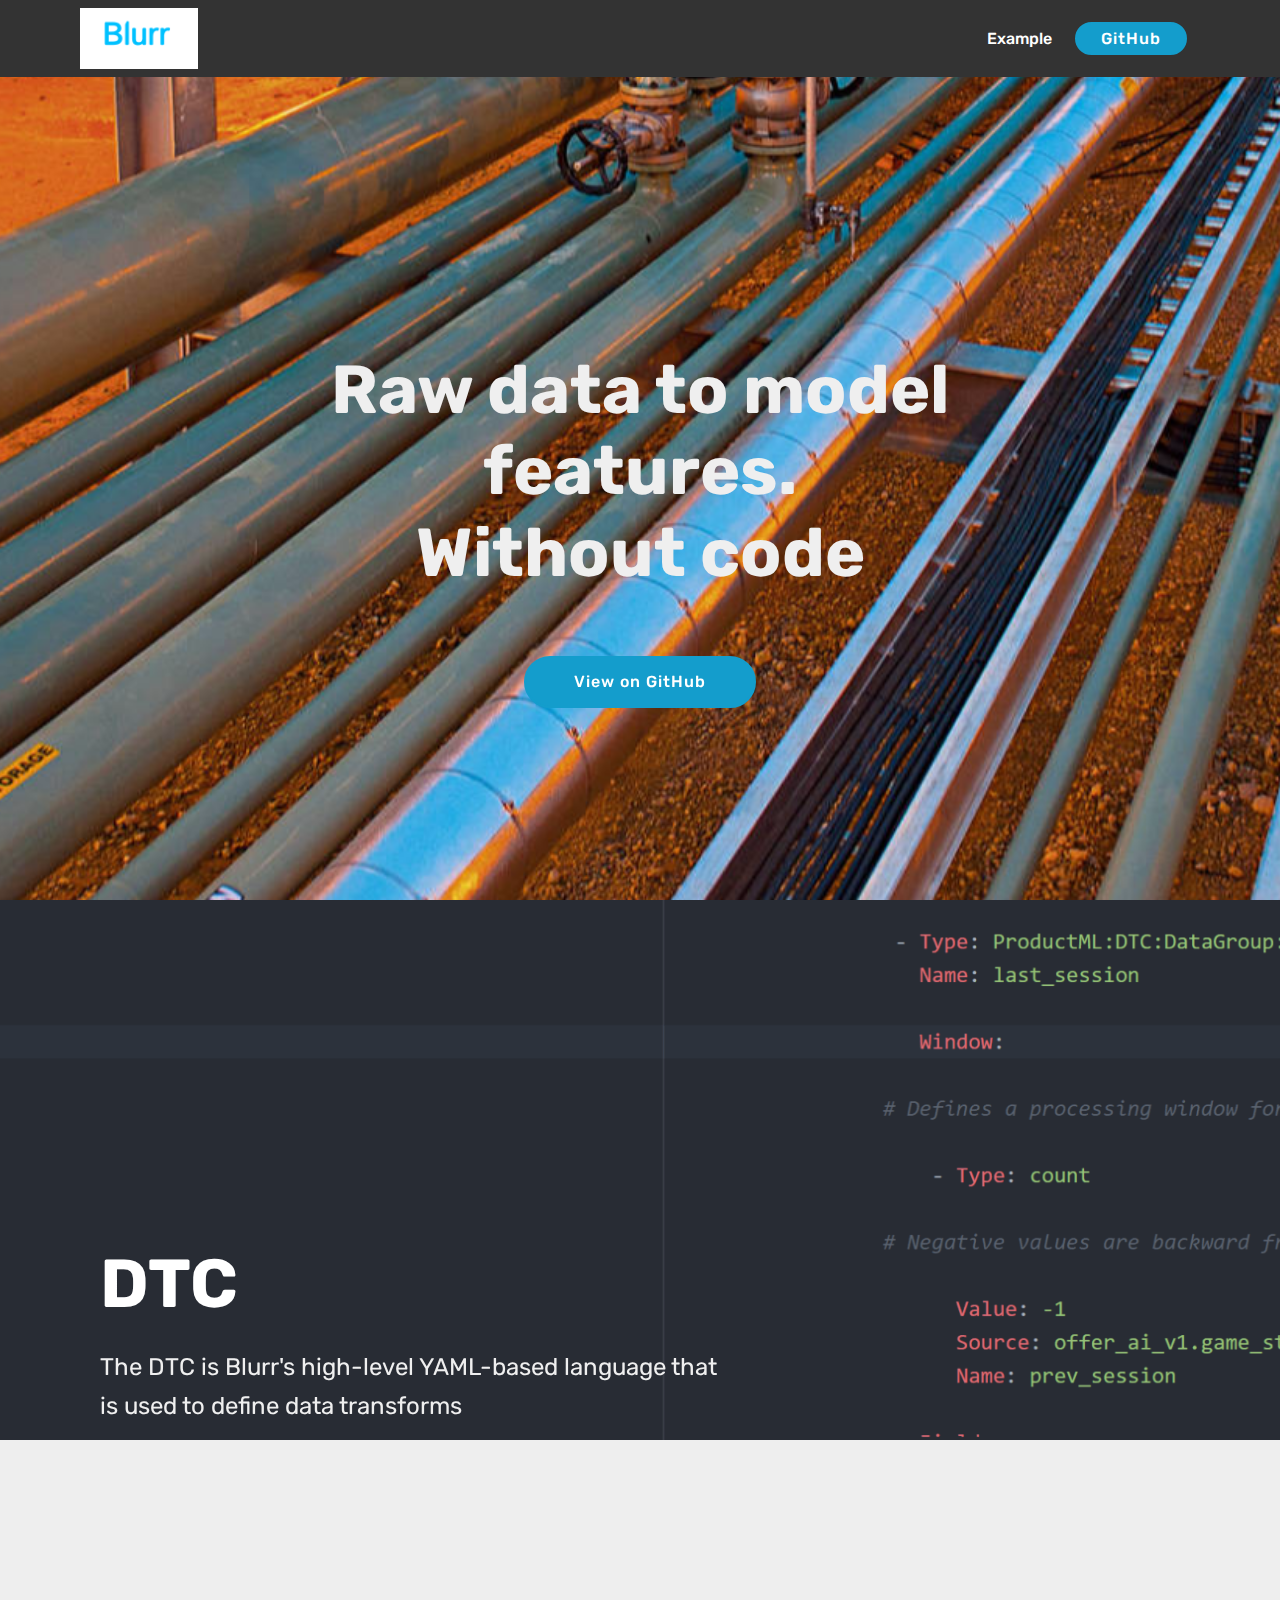
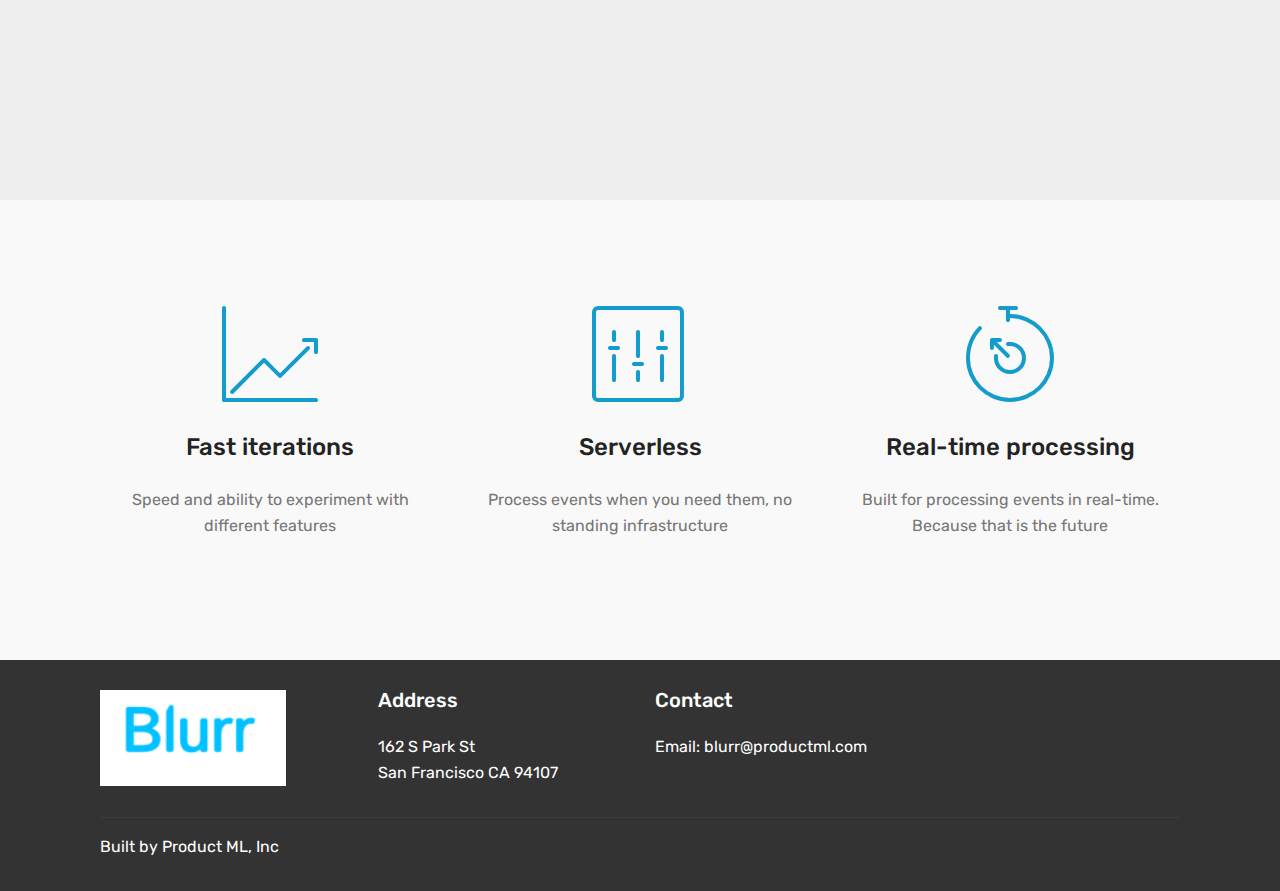
==== commit 06123b22: "create github pages" ====
--- a/index.html
+++ b/index.html
@@ -56,7 +56,7 @@
     </nav>
 </section>
 
-<section class="engine"><a href="https://mobirise.ws/q">free website creator download</a></section><section class="cid-qMpmPzjKO6 mbr-fullscreen mbr-parallax-background" id="header2-f">
+<section class="engine"><a href="https://mobirise.ws/g">how to create own website</a></section><section class="cid-qMpmPzjKO6 mbr-fullscreen mbr-parallax-background" id="header2-f">
 
     
 
@@ -65,7 +65,7 @@
     <div class="container align-center">
         <div class="row justify-content-md-center">
             <div class="mbr-white col-md-10">
-                <h1 class="mbr-section-title mbr-bold pb-3 mbr-fonts-style display-1">Raw data to model features.<br>Without code</h1>
+                <h1 class="mbr-section-title mbr-bold pb-3 mbr-fonts-style display-1"><br><br>Raw data to model features.<br>Without code</h1>
                 
                 <p class="mbr-text pb-3 mbr-fonts-style display-5"></p>
                 <div class="mbr-section-btn"><a class="btn btn-md btn-primary display-4" href="https://github.com/productml/blurr" target="_blank">View on GitHub</a></div>
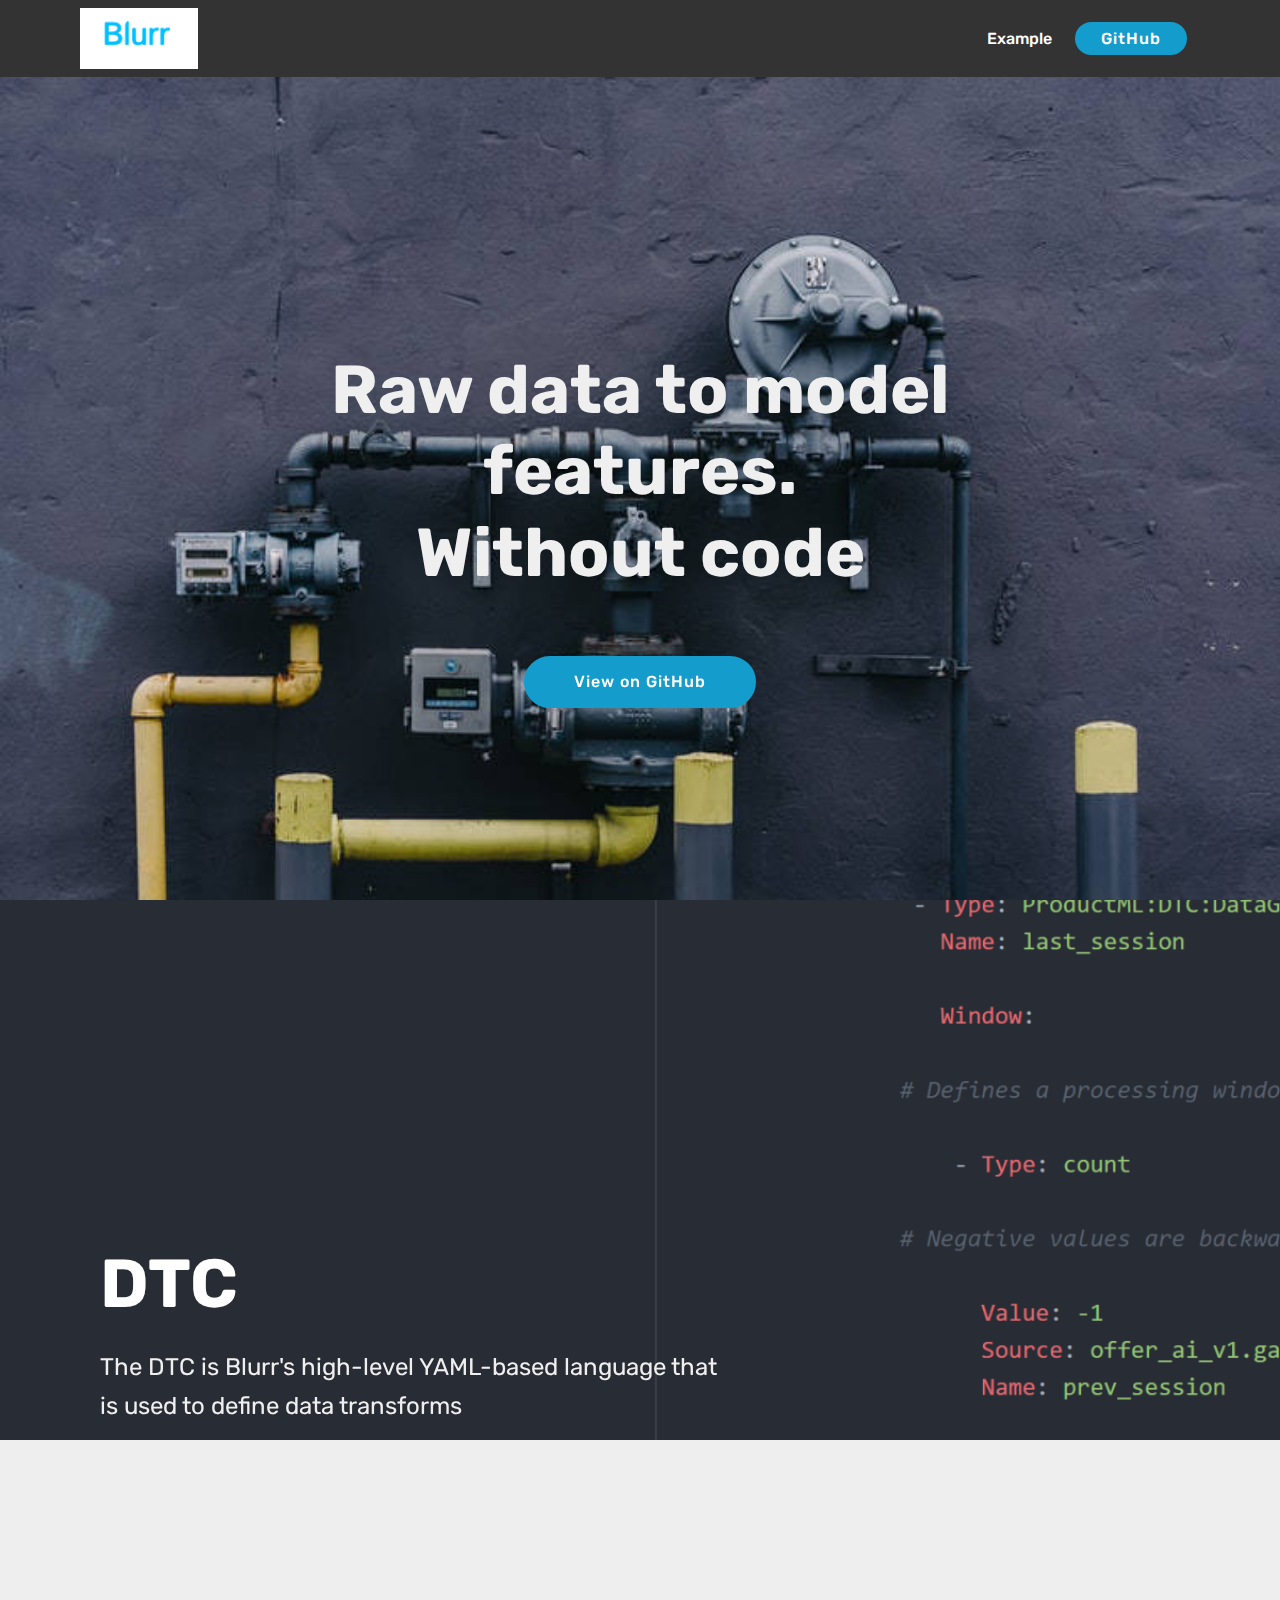
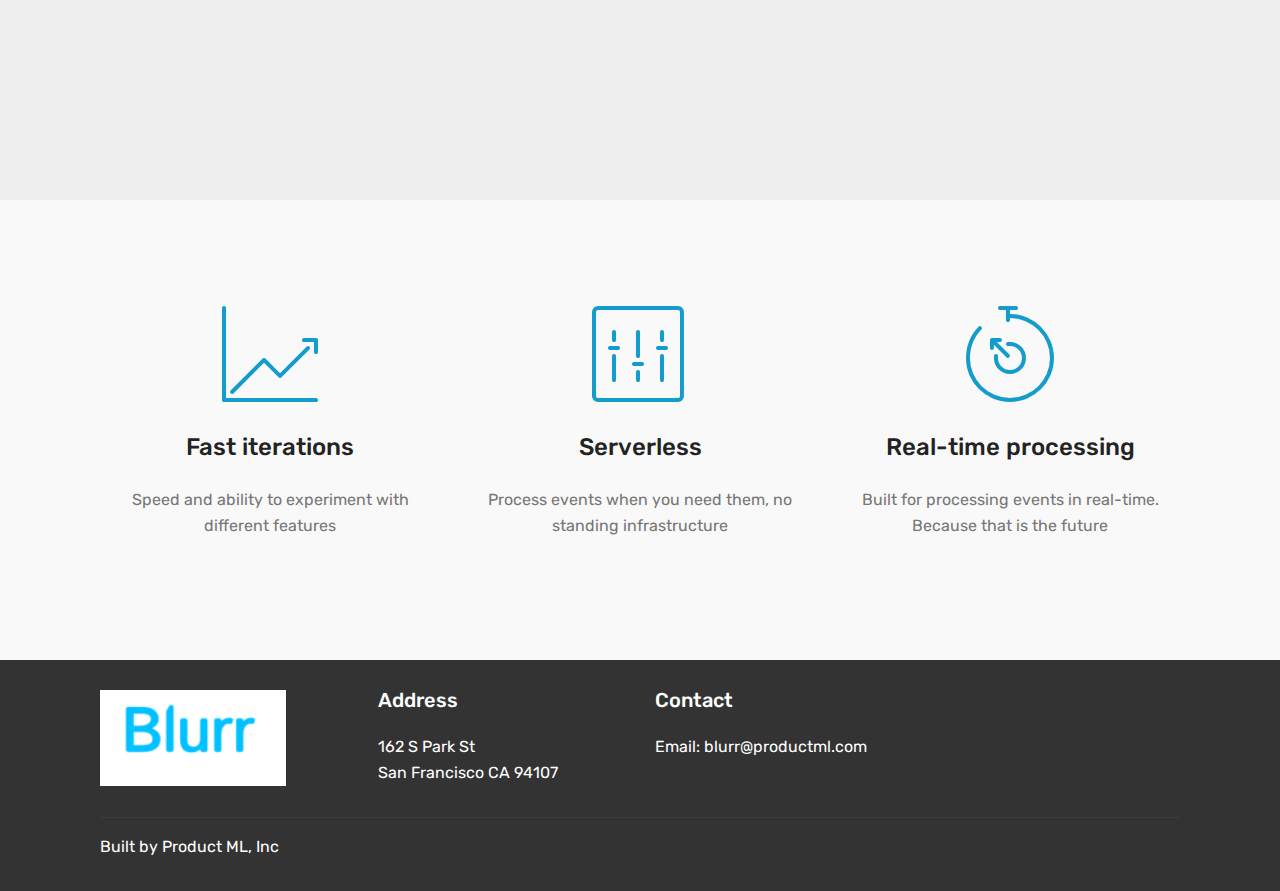
==== commit f19c646f: "create github pages" ====
--- a/index.html
+++ b/index.html
@@ -56,7 +56,7 @@
     </nav>
 </section>
 
-<section class="engine"><a href="https://mobirise.ws/g">how to create own website</a></section><section class="cid-qMpmPzjKO6 mbr-fullscreen mbr-parallax-background" id="header2-f">
+<section class="engine"><a href="https://mobirise.ws/a">best website builder</a></section><section class="cid-qMpmPzjKO6 mbr-fullscreen mbr-parallax-background" id="header2-f">
 
     
 
--- a/assets/mobirise/css/mbr-additional.css
+++ b/assets/mobirise/css/mbr-additional.css
@@ -1754,13 +1754,13 @@
   color: #767676 !important;
 }
 .cid-qMpmPzjKO6 {
-  background-image: url("../../../assets/images/pipeline-1-2000x1333.jpg");
+  background-image: url("../../../assets/images/mbr-762x1080.jpg");
 }
 .cid-qMpmPzjKO6 H1 {
   color: #efefef;
 }
 .cid-qMstLrSmsn {
-  background-image: url("../../../assets/images/yaml-screenshot-2000x908.png");
+  background-image: url("../../../assets/images/yaml-screenshot-2000x845.png");
 }
 .cid-qMstLrSmsn h1 {
   color: #616161;
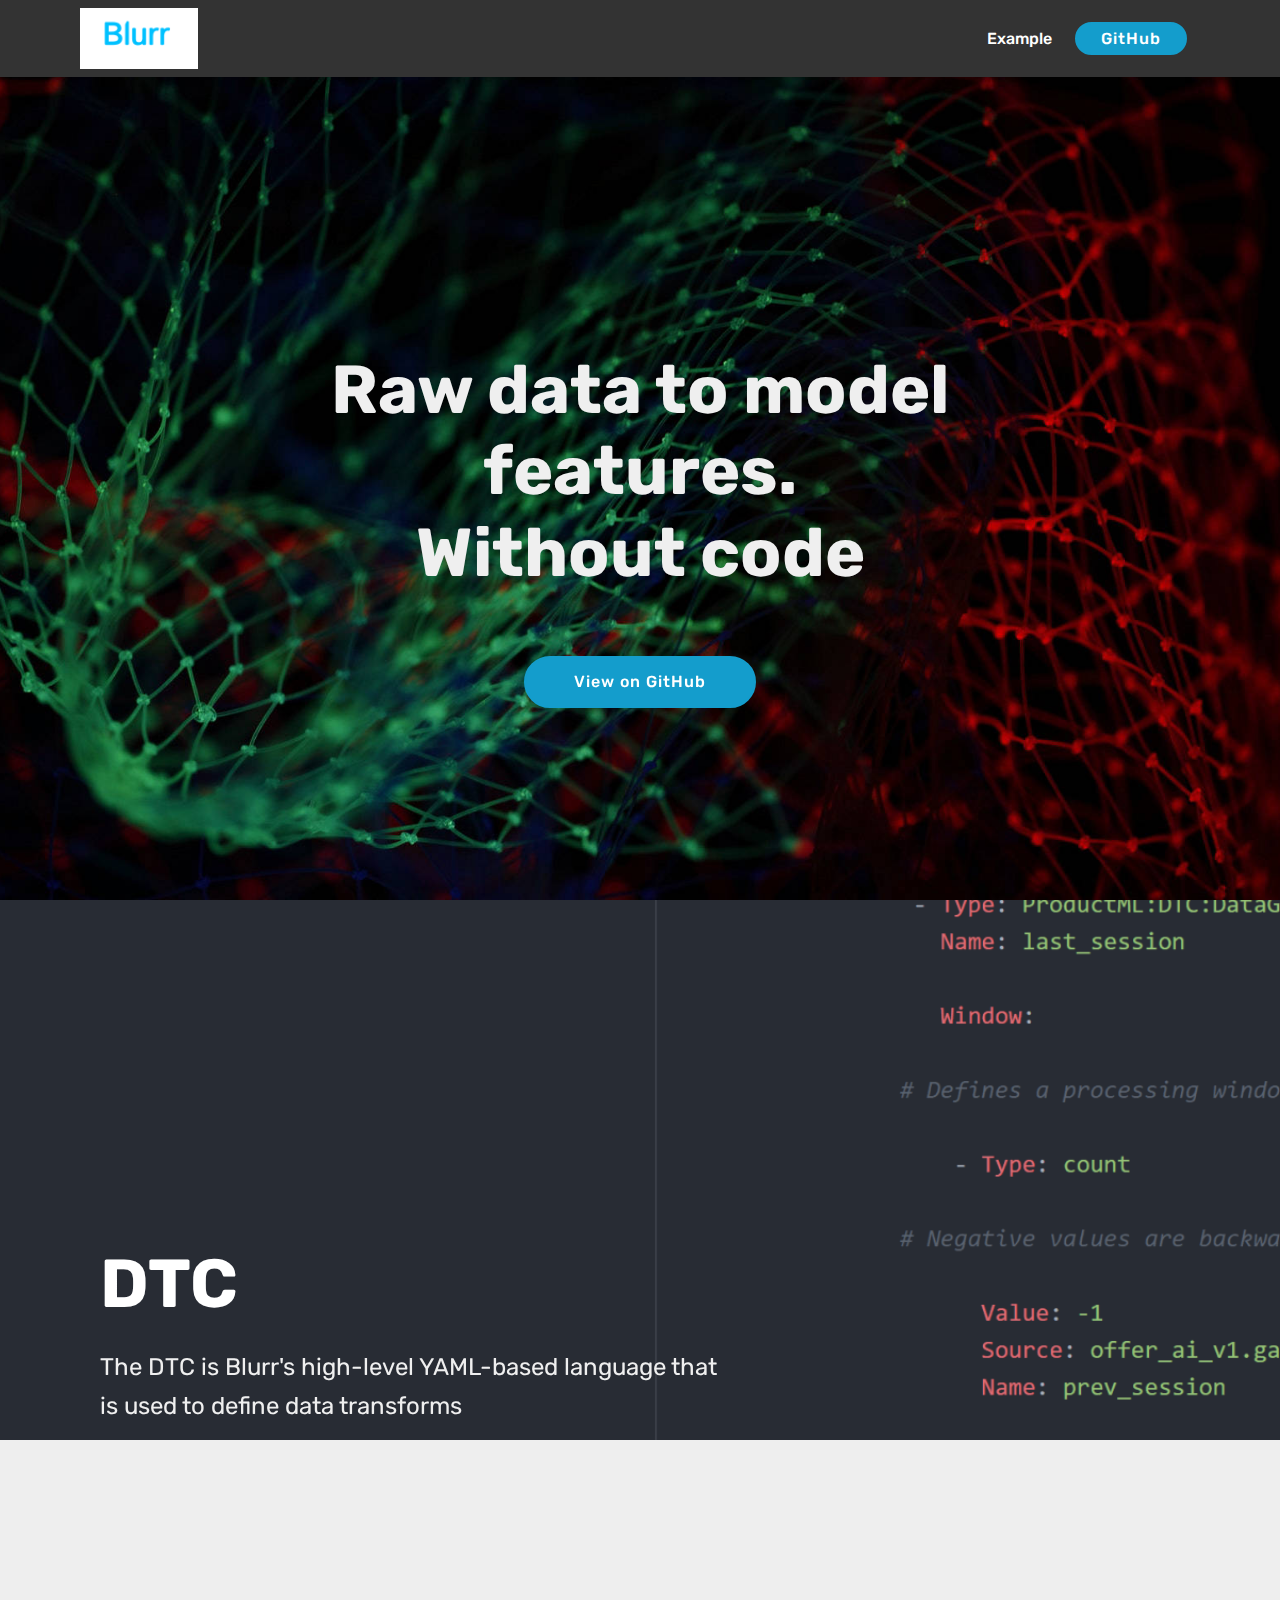
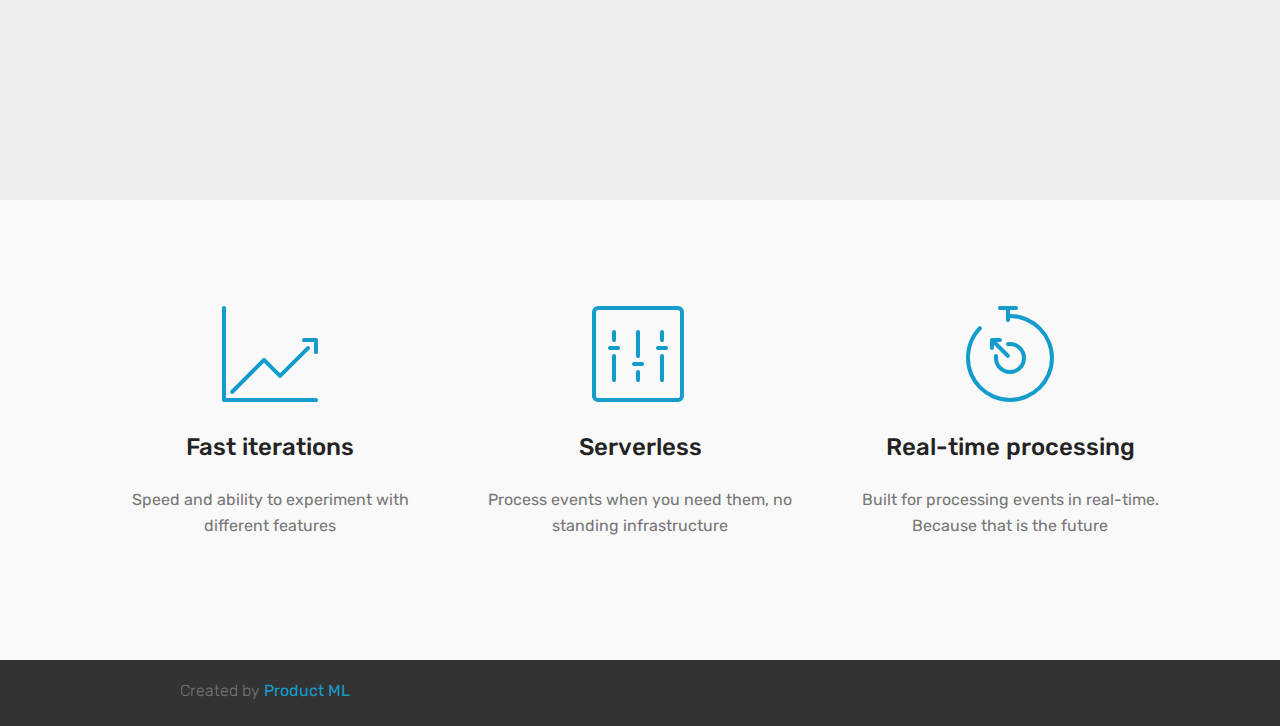
==== commit 294a032d: "create github pages" ====
--- a/index.html
+++ b/index.html
@@ -14,7 +14,6 @@
   <link rel="stylesheet" href="assets/bootstrap/css/bootstrap.min.css">
   <link rel="stylesheet" href="assets/bootstrap/css/bootstrap-grid.min.css">
   <link rel="stylesheet" href="assets/bootstrap/css/bootstrap-reboot.min.css">
-  <link rel="stylesheet" href="assets/socicon/css/styles.css">
   <link rel="stylesheet" href="assets/dropdown/css/style.css">
   <link rel="stylesheet" href="assets/theme/css/style.css">
   <link rel="stylesheet" href="assets/mobirise/css/mbr-additional.css" type="text/css">
@@ -56,7 +55,7 @@
     </nav>
 </section>
 
-<section class="engine"><a href="https://mobirise.ws/a">best website builder</a></section><section class="cid-qMpmPzjKO6 mbr-fullscreen mbr-parallax-background" id="header2-f">
+<section class="engine"><a href="https://mobirise.ws/e">best web design software</a></section><section class="cid-qMpmPzjKO6 mbr-fullscreen mbr-parallax-background" id="header2-f">
 
     
 
@@ -142,52 +141,20 @@
 
 </section>
 
-<section class="cid-qMpmPA6nR7" id="footer1-g">
+<section class="mbr-section info1 cid-qMsZMY7Fda" id="info1-l">
 
     
 
     
-
     <div class="container">
-        <div class="media-container-row content text-white">
-            <div class="col-12 col-md-3">
-                <div class="media-wrap">
-                    
-                        <img src="assets/images/blurr-logo-192x99.png" alt="Mobirise" title="">
-                    
-                </div>
+        <div class="row justify-content-center content-row">
+            <div class="media-container-column title col-12 col-lg-7 col-md-6">
+                <h3 class="mbr-section-subtitle align-left mbr-light pb-3 mbr-fonts-style display-4">
+                    <br>Created by <a href="http://productml.com" target="_blank">Product ML</a></h3>
+                
             </div>
-            <div class="col-12 col-md-3 mbr-fonts-style display-7">
-                <h5 class="pb-3">
-                    Address
-                </h5>
-                <p class="mbr-text">
-                    162 S Park St &nbsp; &nbsp; &nbsp; &nbsp; &nbsp; &nbsp; &nbsp; &nbsp; &nbsp; &nbsp;&nbsp;<br>San Francisco CA 94107</p>
-            </div>
-            <div class="col-12 col-md-3 mbr-fonts-style display-7">
-                <h5 class="pb-3">
-                    Contact</h5>
-                <p class="mbr-text">
-                    Email: blurr@productml.com&nbsp;<br><br></p>
-            </div>
-            <div class="col-12 col-md-3 mbr-fonts-style display-7">
-                <h5 class="pb-3"></h5>
-                <p class="mbr-text"></p>
-            </div>
-        </div>
-        <div class="footer-lower">
-            <div class="media-container-row">
-                <div class="col-sm-12">
-                    <hr>
-                </div>
-            </div>
-            <div class="media-container-row mbr-white">
-                <div class="col-sm-6 copyright">
-                    <p class="mbr-text mbr-fonts-style display-7">Built by Product ML, Inc</p>
-                </div>
-                <div class="col-md-6">
-                    
-                </div>
+            <div class="media-container-column col-12 col-lg-3 col-md-4">
+                
             </div>
         </div>
     </div>
@@ -198,10 +165,10 @@
   <script src="assets/popper/popper.min.js"></script>
   <script src="assets/tether/tether.min.js"></script>
   <script src="assets/bootstrap/js/bootstrap.min.js"></script>
+  <script src="assets/smoothscroll/smooth-scroll.js"></script>
   <script src="assets/dropdown/js/script.min.js"></script>
   <script src="assets/touchswipe/jquery.touch-swipe.min.js"></script>
   <script src="assets/parallax/jarallax.min.js"></script>
-  <script src="assets/smoothscroll/smooth-scroll.js"></script>
   <script src="assets/theme/js/script.js"></script>
   
   
--- a/assets/mobirise/css/mbr-additional.css
+++ b/assets/mobirise/css/mbr-additional.css
@@ -1754,7 +1754,7 @@
   color: #767676 !important;
 }
 .cid-qMpmPzjKO6 {
-  background-image: url("../../../assets/images/mbr-762x1080.jpg");
+  background-image: url("../../../assets/images/mbr-1620x1080.jpg");
 }
 .cid-qMpmPzjKO6 H1 {
   color: #efefef;
@@ -1797,70 +1797,395 @@
   font-size: 96px;
   color: #149dcc;
 }
-.cid-qMpmPA6nR7 {
-  padding-top: 30px;
-  padding-bottom: 15px;
+.cid-qMsZMY7Fda {
+  padding-top: 0px;
+  padding-bottom: 0px;
   background-color: #333333;
 }
-@media (max-width: 767px) {
-  .cid-qMpmPA6nR7 .content {
-    text-align: center;
-  }
-  .cid-qMpmPA6nR7 .content > div:not(:last-child) {
-    margin-bottom: 2rem;
-  }
-}
-@media (max-width: 767px) {
-  .cid-qMpmPA6nR7 .media-wrap {
-    margin-bottom: 1rem;
-  }
-}
-.cid-qMpmPA6nR7 .media-wrap .mbr-iconfont-logo {
-  font-size: 7.5rem;
-  color: #f36;
-}
-.cid-qMpmPA6nR7 .media-wrap img {
-  height: 6rem;
-}
-@media (max-width: 767px) {
-  .cid-qMpmPA6nR7 .footer-lower .copyright {
-    margin-bottom: 1rem;
-    text-align: center;
-  }
-}
-.cid-qMpmPA6nR7 .footer-lower hr {
-  margin: 1rem 0;
-  border-color: #fff;
-  opacity: .05;
-}
-.cid-qMpmPA6nR7 .footer-lower .social-list {
-  padding-left: 0;
-  margin-bottom: 0;
-  list-style: none;
+.cid-qMsZMY7Fda .mbr-section-subtitle {
+  color: #767676;
+}
+.cid-qMsZMY7Fda .btn {
+  margin: 0 0 .5rem 0;
+}
+.cid-qMsHiB7pyV .navbar {
+  background: #333333;
+  transition: none;
+  min-height: 77px;
+  padding: .5rem 0;
+}
+.cid-qMsHiB7pyV .navbar-dropdown.bg-color.transparent.opened {
+  background: #333333;
+}
+.cid-qMsHiB7pyV a {
+  font-style: normal;
+}
+.cid-qMsHiB7pyV .nav-item span {
+  padding-right: 0.4em;
+  line-height: 0.5em;
+  vertical-align: text-bottom;
+  position: relative;
+  text-decoration: none;
+}
+.cid-qMsHiB7pyV .nav-item a {
   display: flex;
-  flex-wrap: wrap;
+  align-items: center;
+  justify-content: center;
+  padding: 0.7rem 0 !important;
+  margin: 0rem .65rem !important;
+}
+.cid-qMsHiB7pyV .nav-item:focus,
+.cid-qMsHiB7pyV .nav-link:focus {
+  outline: none;
+}
+.cid-qMsHiB7pyV .btn {
+  padding: 0.4rem 1.5rem;
+  display: inline-flex;
+  align-items: center;
+}
+.cid-qMsHiB7pyV .btn .mbr-iconfont {
+  font-size: 1.6rem;
+}
+.cid-qMsHiB7pyV .menu-logo {
+  margin-right: auto;
+}
+.cid-qMsHiB7pyV .menu-logo .navbar-brand {
+  display: flex;
+  margin-left: 5rem;
+  padding: 0;
+  transition: padding .2s;
+  min-height: 3.8rem;
+  align-items: center;
+}
+.cid-qMsHiB7pyV .menu-logo .navbar-brand .navbar-caption-wrap {
+  display: flex;
+  -webkit-align-items: center;
+  align-items: center;
+  word-break: break-word;
+  min-width: 7rem;
+  margin: .3rem 0;
+}
+.cid-qMsHiB7pyV .menu-logo .navbar-brand .navbar-caption-wrap .navbar-caption {
+  line-height: 1.2rem !important;
+  padding-right: 2rem;
+}
+.cid-qMsHiB7pyV .menu-logo .navbar-brand .navbar-logo {
+  font-size: 4rem;
+  transition: font-size 0.25s;
+}
+.cid-qMsHiB7pyV .menu-logo .navbar-brand .navbar-logo img {
+  display: flex;
+}
+.cid-qMsHiB7pyV .menu-logo .navbar-brand .navbar-logo .mbr-iconfont {
+  transition: font-size 0.25s;
+}
+.cid-qMsHiB7pyV .navbar-toggleable-sm .navbar-collapse {
   justify-content: flex-end;
   -webkit-justify-content: flex-end;
-}
-.cid-qMpmPA6nR7 .footer-lower .social-list .mbr-iconfont-social {
-  font-size: 1.3rem;
-  color: #fff;
-}
-.cid-qMpmPA6nR7 .footer-lower .social-list .soc-item {
-  margin: 0 .5rem;
-}
-.cid-qMpmPA6nR7 .footer-lower .social-list a {
+  padding-right: 5rem;
+  width: auto;
+}
+.cid-qMsHiB7pyV .navbar-toggleable-sm .navbar-collapse .navbar-nav {
+  flex-wrap: wrap;
+  -webkit-flex-wrap: wrap;
+  padding-left: 0;
+}
+.cid-qMsHiB7pyV .navbar-toggleable-sm .navbar-collapse .navbar-nav .nav-item {
+  -webkit-align-self: center;
+  align-self: center;
+}
+.cid-qMsHiB7pyV .navbar-toggleable-sm .navbar-collapse .navbar-buttons {
+  padding-left: 0;
+  padding-bottom: 0;
+}
+.cid-qMsHiB7pyV .dropdown .dropdown-menu {
+  background: #333333;
+  display: none;
+  position: absolute;
+  min-width: 5rem;
+  padding-top: 1.4rem;
+  padding-bottom: 1.4rem;
+  text-align: left;
+}
+.cid-qMsHiB7pyV .dropdown .dropdown-menu .dropdown-item {
+  width: auto;
+  padding: 0.235em 1.5385em 0.235em 1.5385em !important;
+}
+.cid-qMsHiB7pyV .dropdown .dropdown-menu .dropdown-item::after {
+  right: 0.5rem;
+}
+.cid-qMsHiB7pyV .dropdown .dropdown-menu .dropdown-submenu {
   margin: 0;
-  opacity: .5;
-  -webkit-transition: .2s linear;
-  transition: .2s linear;
-}
-.cid-qMpmPA6nR7 .footer-lower .social-list a:hover {
+}
+.cid-qMsHiB7pyV .dropdown.open > .dropdown-menu {
+  display: block;
+}
+.cid-qMsHiB7pyV .navbar-toggleable-sm.opened:after {
+  position: absolute;
+  width: 100vw;
+  height: 100vh;
+  content: '';
+  background-color: rgba(0, 0, 0, 0.1);
+  left: 0;
+  bottom: 0;
+  transform: translateY(100%);
+  -webkit-transform: translateY(100%);
+  z-index: 1000;
+}
+.cid-qMsHiB7pyV .navbar.navbar-short {
+  min-height: 60px;
+  transition: all .2s;
+}
+.cid-qMsHiB7pyV .navbar.navbar-short .navbar-toggler-right {
+  top: 20px;
+}
+.cid-qMsHiB7pyV .navbar.navbar-short .navbar-logo a {
+  font-size: 2.5rem !important;
+  line-height: 2.5rem;
+  transition: font-size 0.25s;
+}
+.cid-qMsHiB7pyV .navbar.navbar-short .navbar-logo a .mbr-iconfont {
+  font-size: 2.5rem !important;
+}
+.cid-qMsHiB7pyV .navbar.navbar-short .navbar-logo a img {
+  height: 3rem !important;
+}
+.cid-qMsHiB7pyV .navbar.navbar-short .navbar-brand {
+  min-height: 3rem;
+}
+.cid-qMsHiB7pyV button.navbar-toggler {
+  width: 31px;
+  height: 18px;
+  cursor: pointer;
+  transition: all .2s;
+  top: 1.5rem;
+  right: 1rem;
+}
+.cid-qMsHiB7pyV button.navbar-toggler:focus {
+  outline: none;
+}
+.cid-qMsHiB7pyV button.navbar-toggler .hamburger span {
+  position: absolute;
+  right: 0;
+  width: 30px;
+  height: 2px;
+  border-right: 5px;
+  background-color: #333333;
+}
+.cid-qMsHiB7pyV button.navbar-toggler .hamburger span:nth-child(1) {
+  top: 0;
+  transition: all .2s;
+}
+.cid-qMsHiB7pyV button.navbar-toggler .hamburger span:nth-child(2) {
+  top: 8px;
+  transition: all .15s;
+}
+.cid-qMsHiB7pyV button.navbar-toggler .hamburger span:nth-child(3) {
+  top: 8px;
+  transition: all .15s;
+}
+.cid-qMsHiB7pyV button.navbar-toggler .hamburger span:nth-child(4) {
+  top: 16px;
+  transition: all .2s;
+}
+.cid-qMsHiB7pyV nav.opened .hamburger span:nth-child(1) {
+  top: 8px;
+  width: 0;
+  opacity: 0;
+  right: 50%;
+  transition: all .2s;
+}
+.cid-qMsHiB7pyV nav.opened .hamburger span:nth-child(2) {
+  -webkit-transform: rotate(45deg);
+  transform: rotate(45deg);
+  transition: all .25s;
+}
+.cid-qMsHiB7pyV nav.opened .hamburger span:nth-child(3) {
+  -webkit-transform: rotate(-45deg);
+  transform: rotate(-45deg);
+  transition: all .25s;
+}
+.cid-qMsHiB7pyV nav.opened .hamburger span:nth-child(4) {
+  top: 8px;
+  width: 0;
+  opacity: 0;
+  right: 50%;
+  transition: all .2s;
+}
+.cid-qMsHiB7pyV .collapsed.navbar-expand {
+  flex-direction: column;
+}
+.cid-qMsHiB7pyV .collapsed .btn {
+  display: flex;
+}
+.cid-qMsHiB7pyV .collapsed .navbar-collapse {
+  display: none !important;
+  padding-right: 0 !important;
+}
+.cid-qMsHiB7pyV .collapsed .navbar-collapse.collapsing,
+.cid-qMsHiB7pyV .collapsed .navbar-collapse.show {
+  display: block !important;
+}
+.cid-qMsHiB7pyV .collapsed .navbar-collapse.collapsing .navbar-nav,
+.cid-qMsHiB7pyV .collapsed .navbar-collapse.show .navbar-nav {
+  display: block;
+  text-align: center;
+}
+.cid-qMsHiB7pyV .collapsed .navbar-collapse.collapsing .navbar-nav .nav-item,
+.cid-qMsHiB7pyV .collapsed .navbar-collapse.show .navbar-nav .nav-item {
+  clear: both;
+}
+.cid-qMsHiB7pyV .collapsed .navbar-collapse.collapsing .navbar-buttons,
+.cid-qMsHiB7pyV .collapsed .navbar-collapse.show .navbar-buttons {
+  text-align: center;
+}
+.cid-qMsHiB7pyV .collapsed .navbar-collapse.collapsing .navbar-buttons:last-child,
+.cid-qMsHiB7pyV .collapsed .navbar-collapse.show .navbar-buttons:last-child {
+  margin-bottom: 1rem;
+}
+.cid-qMsHiB7pyV .collapsed button.navbar-toggler {
+  display: block;
+}
+.cid-qMsHiB7pyV .collapsed .navbar-brand {
+  margin-left: 1rem !important;
+}
+.cid-qMsHiB7pyV .collapsed .navbar-toggleable-sm {
+  flex-direction: column;
+  -webkit-flex-direction: column;
+}
+.cid-qMsHiB7pyV .collapsed .dropdown .dropdown-menu {
+  width: 100%;
+  text-align: center;
+  position: relative;
+  opacity: 0;
+  display: block;
+  height: 0;
+  visibility: hidden;
+  padding: 0;
+  transition-duration: .5s;
+  transition-property: opacity,padding,height;
+}
+.cid-qMsHiB7pyV .collapsed .dropdown.open > .dropdown-menu {
+  position: relative;
   opacity: 1;
-}
-@media (max-width: 767px) {
-  .cid-qMpmPA6nR7 .footer-lower .social-list {
-    justify-content: center;
-    -webkit-justify-content: center;
-  }
-}
+  height: auto;
+  padding: 1.4rem 0;
+  visibility: visible;
+}
+.cid-qMsHiB7pyV .collapsed .dropdown .dropdown-submenu {
+  left: 0;
+  text-align: center;
+  width: 100%;
+}
+.cid-qMsHiB7pyV .collapsed .dropdown .dropdown-toggle[data-toggle="dropdown-submenu"]::after {
+  margin-top: 0;
+  position: inherit;
+  right: 0;
+  top: 50%;
+  display: inline-block;
+  width: 0;
+  height: 0;
+  margin-left: .3em;
+  vertical-align: middle;
+  content: "";
+  border-top: .30em solid;
+  border-right: .30em solid transparent;
+  border-left: .30em solid transparent;
+}
+@media (max-width: 991px) {
+  .cid-qMsHiB7pyV.navbar-expand {
+    flex-direction: column;
+  }
+  .cid-qMsHiB7pyV img {
+    height: 3.8rem !important;
+  }
+  .cid-qMsHiB7pyV .btn {
+    display: flex;
+  }
+  .cid-qMsHiB7pyV button.navbar-toggler {
+    display: block;
+  }
+  .cid-qMsHiB7pyV .navbar-brand {
+    margin-left: 1rem !important;
+  }
+  .cid-qMsHiB7pyV .navbar-toggleable-sm {
+    flex-direction: column;
+    -webkit-flex-direction: column;
+  }
+  .cid-qMsHiB7pyV .navbar-collapse {
+    display: none !important;
+    padding-right: 0 !important;
+  }
+  .cid-qMsHiB7pyV .navbar-collapse.collapsing,
+  .cid-qMsHiB7pyV .navbar-collapse.show {
+    display: block !important;
+  }
+  .cid-qMsHiB7pyV .navbar-collapse.collapsing .navbar-nav,
+  .cid-qMsHiB7pyV .navbar-collapse.show .navbar-nav {
+    display: block;
+    text-align: center;
+  }
+  .cid-qMsHiB7pyV .navbar-collapse.collapsing .navbar-nav .nav-item,
+  .cid-qMsHiB7pyV .navbar-collapse.show .navbar-nav .nav-item {
+    clear: both;
+  }
+  .cid-qMsHiB7pyV .navbar-collapse.collapsing .navbar-buttons,
+  .cid-qMsHiB7pyV .navbar-collapse.show .navbar-buttons {
+    text-align: center;
+  }
+  .cid-qMsHiB7pyV .navbar-collapse.collapsing .navbar-buttons:last-child,
+  .cid-qMsHiB7pyV .navbar-collapse.show .navbar-buttons:last-child {
+    margin-bottom: 1rem;
+  }
+  .cid-qMsHiB7pyV .dropdown .dropdown-menu {
+    width: 100%;
+    text-align: center;
+    position: relative;
+    opacity: 0;
+    display: block;
+    height: 0;
+    visibility: hidden;
+    padding: 0;
+    transition-duration: .5s;
+    transition-property: opacity,padding,height;
+  }
+  .cid-qMsHiB7pyV .dropdown.open > .dropdown-menu {
+    position: relative;
+    opacity: 1;
+    height: auto;
+    padding: 1.4rem 0;
+    visibility: visible;
+  }
+  .cid-qMsHiB7pyV .dropdown .dropdown-submenu {
+    left: 0;
+    text-align: center;
+    width: 100%;
+  }
+  .cid-qMsHiB7pyV .dropdown .dropdown-toggle[data-toggle="dropdown-submenu"]::after {
+    margin-top: 0;
+    position: inherit;
+    right: 0;
+    top: 50%;
+    display: inline-block;
+    width: 0;
+    height: 0;
+    margin-left: .3em;
+    vertical-align: middle;
+    content: "";
+    border-top: .30em solid;
+    border-right: .30em solid transparent;
+    border-left: .30em solid transparent;
+  }
+}
+@media (min-width: 767px) {
+  .cid-qMsHiB7pyV .menu-logo {
+    flex-shrink: 0;
+  }
+}
+.cid-qMsHiB7pyV .navbar-collapse {
+  flex-basis: auto;
+}
+.cid-qMsHiB7pyV .nav-link:hover,
+.cid-qMsHiB7pyV .dropdown-item:hover {
+  color: #767676 !important;
+}
